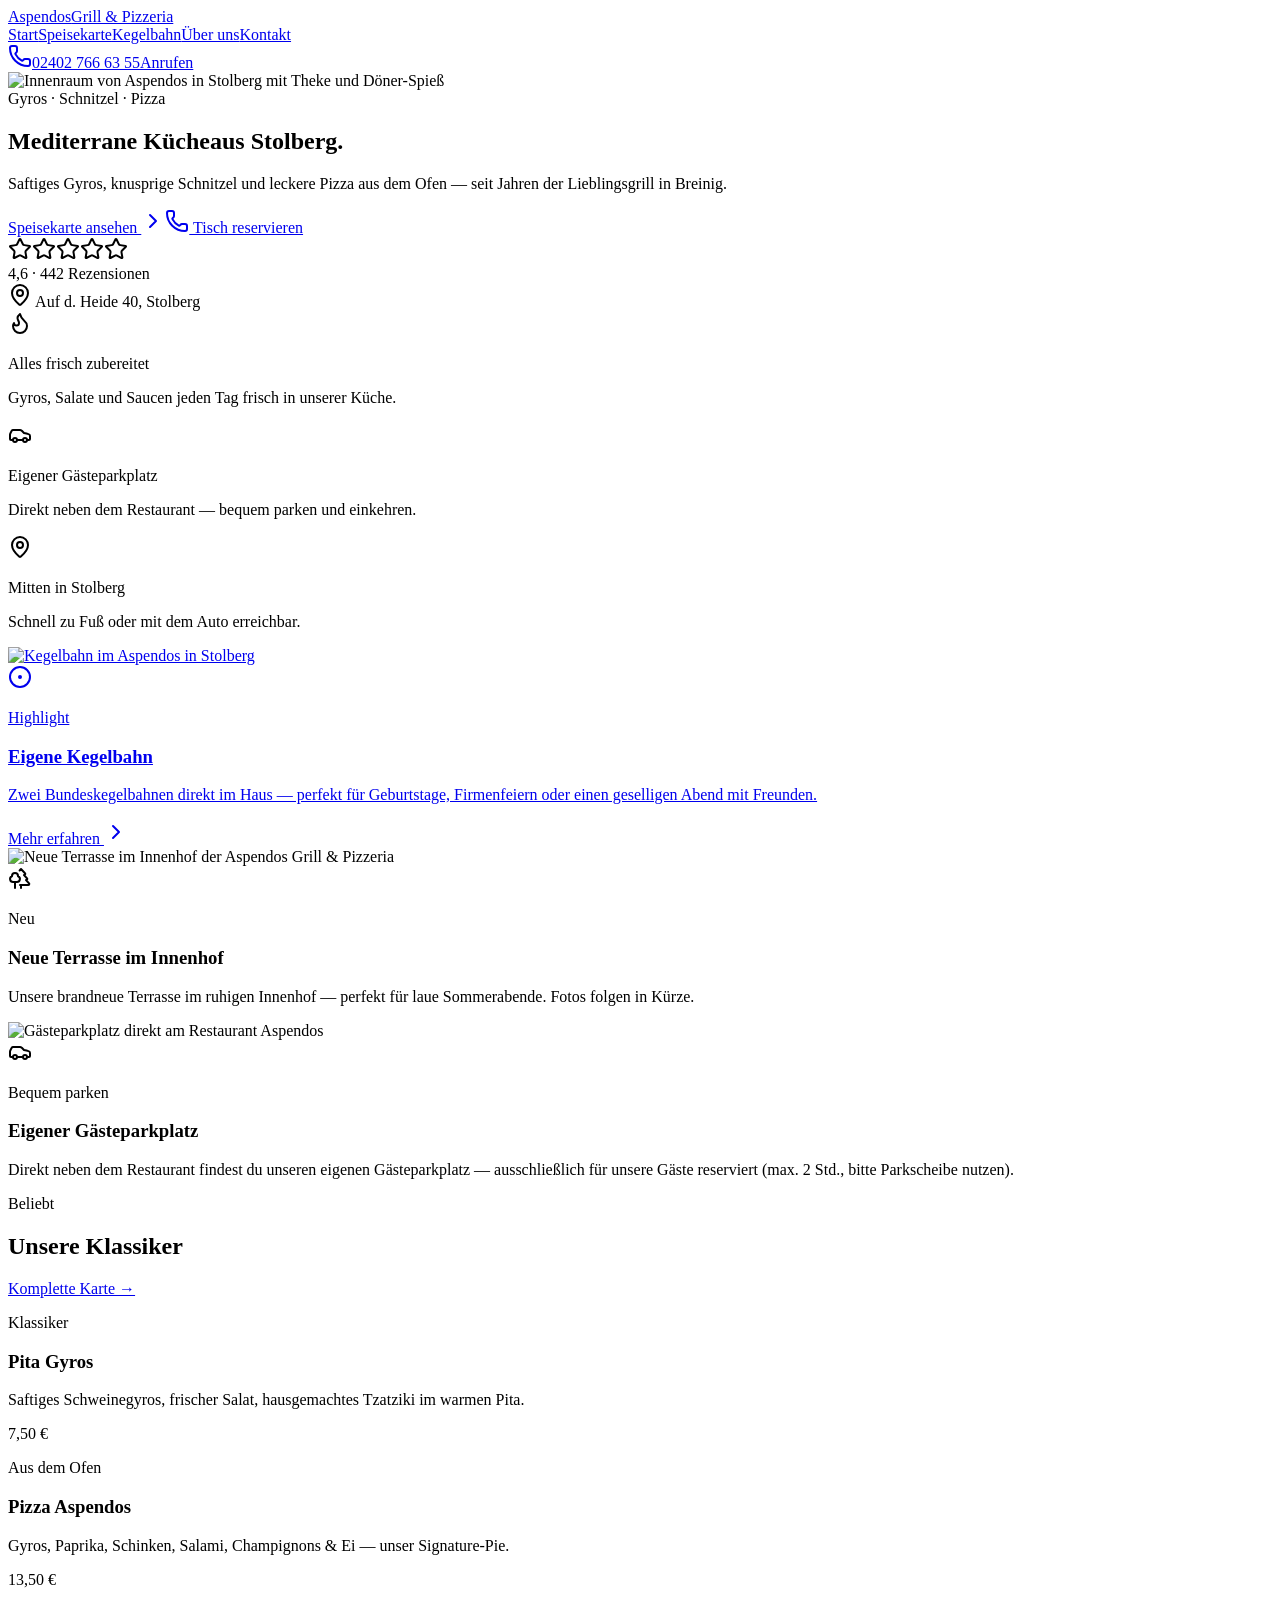
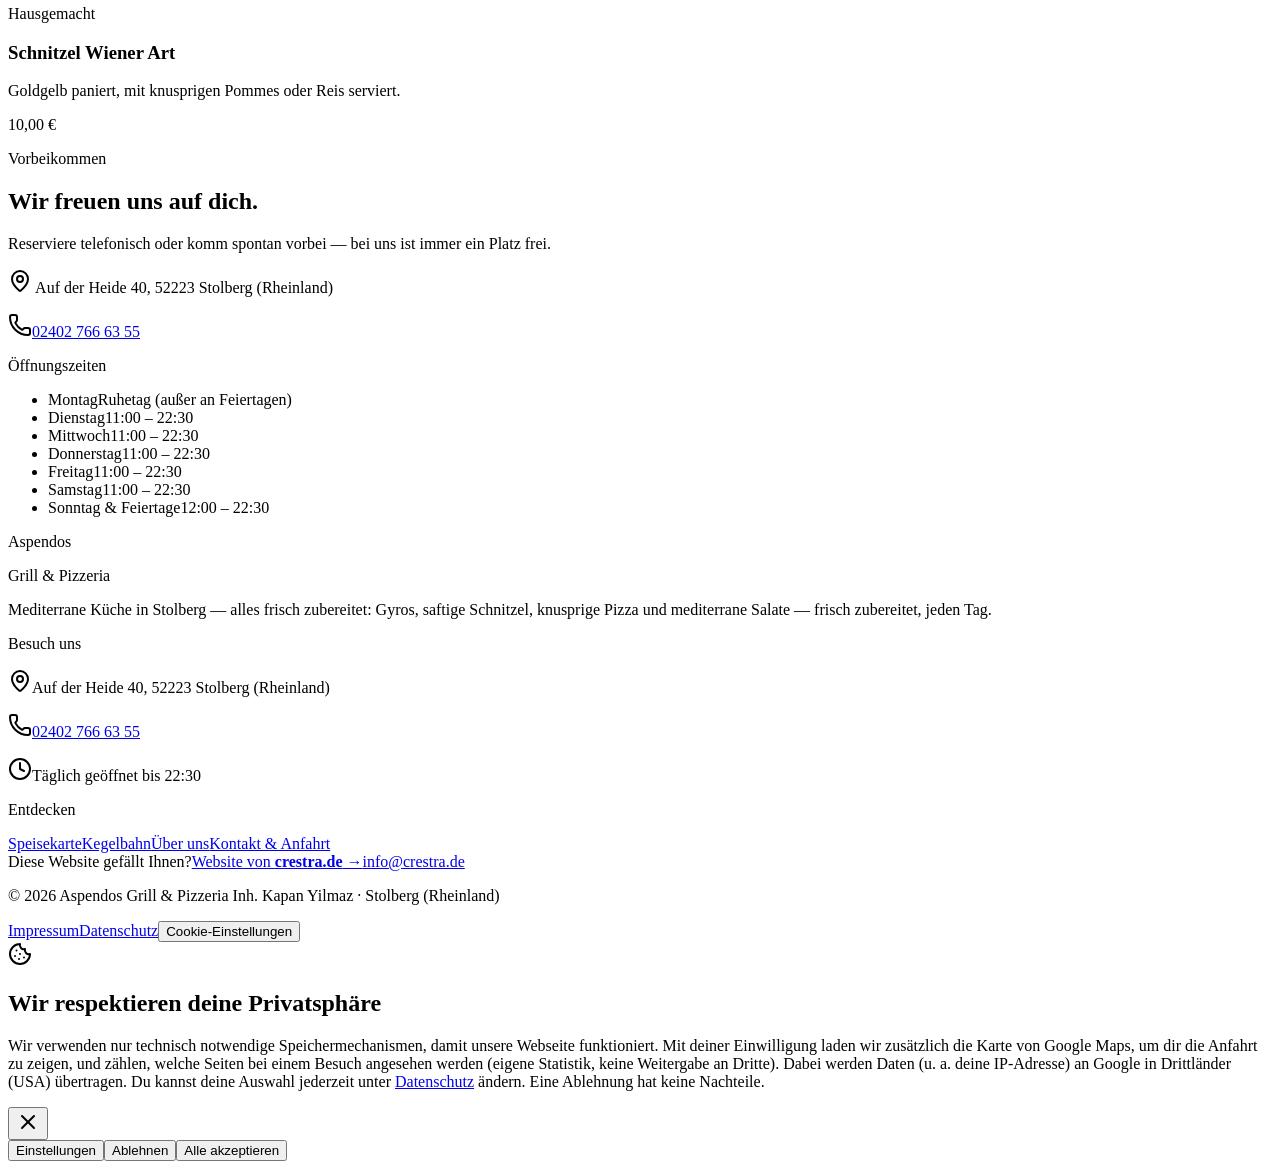
==== index.html @ 89a54ca0 "Besucherzählung (Crestra a.js) und Cookie-Einstellungen; Statistik-Kategorie Co-Authored-By: Claude " ====
<!DOCTYPE html><html lang="de"><head><meta charSet="utf-8"/><meta name="viewport" content="width=device-width, initial-scale=1"/><link rel="preload" as="image" href="img/interior.jpg"/><link rel="stylesheet" href="fonts/fonts.css"/><link rel="stylesheet" href="css/styles.css"/><title>Aspendos Grill &amp; Pizzeria — Gyros, Schnitzel &amp; Pizza in Stolberg</title><meta property="og:type" content="website"/><meta property="og:site_name" content="Aspendos Grill &amp; Pizzeria"/><meta name="twitter:card" content="summary_large_image"/><meta name="twitter:title" content="Aspendos Grill &amp; Pizzeria — Stolberg"/><meta name="twitter:description" content="Aspendos Grill &amp; Pizzeria in Stolberg: Gyros, Schnitzel, Pizza &amp; mehr — alles frisch zubereitet. Auf d. Heide 40 · ☎ 02402 7666355"/><meta property="og:image" content="https://aspendos.info/img/og.png"/><meta name="twitter:image" content="https://aspendos.info/img/og.png"/><meta name="description" content="Mediterrane Küche mitten in Stolberg: Gyros, knusprige Schnitzel und Pizza aus dem Steinofen — alles frisch zubereitet. Eigene Kegelbahn &amp; Gästeparkplatz. ☎ 02402 7666355"/><meta property="og:title" content="Aspendos Grill &amp; Pizzeria — Stolberg"/><meta property="og:description" content="Gyros, Schnitzel &amp; Pizza in Stolberg — alles frisch zubereitet."/><meta property="og:url" content="https://aspendos.info/"/><link rel="canonical" href="https://aspendos.info/"/><link rel="icon" href="favicon.ico" sizes="48x48"/><link rel="icon" href="favicon.svg" type="image/svg+xml"/><link rel="apple-touch-icon" href="apple-touch-icon.png"/><link rel="stylesheet" href="css/crestra.css"/></head><body><div class="min-h-screen bg-background"><header class="sticky top-0 z-40 border-b border-border/60 bg-background/85 backdrop-blur-md"><div class="mx-auto flex max-w-7xl items-center justify-between gap-6 px-4 py-4 md:px-8"><a class="group flex items-center gap-3 active" href="./" data-status="active" aria-current="page"><span class="flex flex-col leading-tight"><span class="font-display text-xl font-bold tracking-tight">Aspendos</span><span class="text-[0.65rem] uppercase tracking-[0.2em] text-muted-foreground">Grill &amp; Pizzeria</span></span></a><nav class="hidden items-center gap-8 md:flex"><a class="text-sm font-medium text-muted-foreground transition-colors hover:text-foreground text-foreground" href="./" data-status="active" aria-current="page">Start</a><a href="speisekarte/" class="text-sm font-medium text-muted-foreground transition-colors hover:text-foreground">Speisekarte</a><a href="kegelbahn/" class="text-sm font-medium text-muted-foreground transition-colors hover:text-foreground">Kegelbahn</a><a href="ueber-uns/" class="text-sm font-medium text-muted-foreground transition-colors hover:text-foreground">Über uns</a><a href="kontakt/" class="text-sm font-medium text-muted-foreground transition-colors hover:text-foreground">Kontakt</a></nav><a href="tel:+4924027666355" class="inline-flex items-center gap-2 rounded-full bg-foreground px-4 py-2 text-sm font-semibold text-background transition-transform hover:scale-[1.03]"><svg xmlns="http://www.w3.org/2000/svg" width="24" height="24" viewBox="0 0 24 24" fill="none" stroke="currentColor" stroke-width="2" stroke-linecap="round" stroke-linejoin="round" class="lucide lucide-phone h-4 w-4" aria-hidden="true"><path d="M13.832 16.568a1 1 0 0 0 1.213-.303l.355-.465A2 2 0 0 1 17 15h3a2 2 0 0 1 2 2v3a2 2 0 0 1-2 2A18 18 0 0 1 2 4a2 2 0 0 1 2-2h3a2 2 0 0 1 2 2v3a2 2 0 0 1-.8 1.6l-.468.351a1 1 0 0 0-.292 1.233 14 14 0 0 0 6.392 6.384"></path></svg><span class="hidden sm:inline">02402 766 63 55</span><span class="sm:hidden">Anrufen</span></a></div></header><section class="relative isolate overflow-hidden"><div class="absolute inset-0 -z-10"><img src="img/interior.jpg" alt="Innenraum von Aspendos in Stolberg mit Theke und Döner-Spieß" width="1920" height="1080" class="h-full w-full object-cover"/><div class="absolute inset-0 bg-[linear-gradient(115deg,oklch(0.12_0.01_40/0.92)_0%,oklch(0.12_0.01_40/0.55)_55%,oklch(0.12_0.01_40/0.2)_100%)]"></div></div><div class="mx-auto grid max-w-7xl gap-16 px-4 pb-24 pt-24 md:grid-cols-2 md:px-8 md:pb-32 md:pt-32"><div class="text-charcoal-foreground"><span class="inline-flex items-center gap-3 text-xs font-medium uppercase tracking-[0.3em] text-gold"><span class="h-px w-10" style="background:currentColor"></span>Gyros · Schnitzel · Pizza</span><h1 class="mt-6 font-display text-5xl font-bold leading-[1.05] md:text-7xl">Mediterrane Küche<span class="block text-ember">aus Stolberg.</span></h1><p class="mt-6 max-w-lg text-lg leading-relaxed text-charcoal-foreground/80">Saftiges Gyros, knusprige Schnitzel und leckere Pizza aus dem Ofen — seit Jahren der Lieblingsgrill in Breinig.</p><div class="mt-10 flex flex-wrap gap-3"><a href="speisekarte/" class="inline-flex items-center gap-2 rounded-full bg-[image:var(--gradient-ember)] px-6 py-3 text-sm font-semibold text-primary-foreground shadow-[var(--shadow-warm)] transition-transform hover:scale-[1.03]">Speisekarte ansehen <svg xmlns="http://www.w3.org/2000/svg" width="24" height="24" viewBox="0 0 24 24" fill="none" stroke="currentColor" stroke-width="2" stroke-linecap="round" stroke-linejoin="round" class="lucide lucide-chevron-right h-4 w-4" aria-hidden="true"><path d="m9 18 6-6-6-6"></path></svg></a><a href="tel:+4924027666355" class="inline-flex items-center gap-2 rounded-full border border-white/25 bg-white/5 px-6 py-3 text-sm font-semibold text-charcoal-foreground backdrop-blur transition-colors hover:bg-white/10"><svg xmlns="http://www.w3.org/2000/svg" width="24" height="24" viewBox="0 0 24 24" fill="none" stroke="currentColor" stroke-width="2" stroke-linecap="round" stroke-linejoin="round" class="lucide lucide-phone h-4 w-4" aria-hidden="true"><path d="M13.832 16.568a1 1 0 0 0 1.213-.303l.355-.465A2 2 0 0 1 17 15h3a2 2 0 0 1 2 2v3a2 2 0 0 1-2 2A18 18 0 0 1 2 4a2 2 0 0 1 2-2h3a2 2 0 0 1 2 2v3a2 2 0 0 1-.8 1.6l-.468.351a1 1 0 0 0-.292 1.233 14 14 0 0 0 6.392 6.384"></path></svg> Tisch reservieren</a></div><div class="mt-12 flex flex-wrap items-center gap-8 text-sm text-charcoal-foreground/80"><div class="flex items-center gap-2"><div class="flex"><svg xmlns="http://www.w3.org/2000/svg" width="24" height="24" viewBox="0 0 24 24" fill="none" stroke="currentColor" stroke-width="2" stroke-linecap="round" stroke-linejoin="round" class="lucide lucide-star h-4 w-4 fill-gold text-gold" aria-hidden="true"><path d="M11.525 2.295a.53.53 0 0 1 .95 0l2.31 4.679a2.123 2.123 0 0 0 1.595 1.16l5.166.756a.53.53 0 0 1 .294.904l-3.736 3.638a2.123 2.123 0 0 0-.611 1.878l.882 5.14a.53.53 0 0 1-.771.56l-4.618-2.428a2.122 2.122 0 0 0-1.973 0L6.396 21.01a.53.53 0 0 1-.77-.56l.881-5.139a2.122 2.122 0 0 0-.611-1.879L2.16 9.795a.53.53 0 0 1 .294-.906l5.165-.755a2.122 2.122 0 0 0 1.597-1.16z"></path></svg><svg xmlns="http://www.w3.org/2000/svg" width="24" height="24" viewBox="0 0 24 24" fill="none" stroke="currentColor" stroke-width="2" stroke-linecap="round" stroke-linejoin="round" class="lucide lucide-star h-4 w-4 fill-gold text-gold" aria-hidden="true"><path d="M11.525 2.295a.53.53 0 0 1 .95 0l2.31 4.679a2.123 2.123 0 0 0 1.595 1.16l5.166.756a.53.53 0 0 1 .294.904l-3.736 3.638a2.123 2.123 0 0 0-.611 1.878l.882 5.14a.53.53 0 0 1-.771.56l-4.618-2.428a2.122 2.122 0 0 0-1.973 0L6.396 21.01a.53.53 0 0 1-.77-.56l.881-5.139a2.122 2.122 0 0 0-.611-1.879L2.16 9.795a.53.53 0 0 1 .294-.906l5.165-.755a2.122 2.122 0 0 0 1.597-1.16z"></path></svg><svg xmlns="http://www.w3.org/2000/svg" width="24" height="24" viewBox="0 0 24 24" fill="none" stroke="currentColor" stroke-width="2" stroke-linecap="round" stroke-linejoin="round" class="lucide lucide-star h-4 w-4 fill-gold text-gold" aria-hidden="true"><path d="M11.525 2.295a.53.53 0 0 1 .95 0l2.31 4.679a2.123 2.123 0 0 0 1.595 1.16l5.166.756a.53.53 0 0 1 .294.904l-3.736 3.638a2.123 2.123 0 0 0-.611 1.878l.882 5.14a.53.53 0 0 1-.771.56l-4.618-2.428a2.122 2.122 0 0 0-1.973 0L6.396 21.01a.53.53 0 0 1-.77-.56l.881-5.139a2.122 2.122 0 0 0-.611-1.879L2.16 9.795a.53.53 0 0 1 .294-.906l5.165-.755a2.122 2.122 0 0 0 1.597-1.16z"></path></svg><svg xmlns="http://www.w3.org/2000/svg" width="24" height="24" viewBox="0 0 24 24" fill="none" stroke="currentColor" stroke-width="2" stroke-linecap="round" stroke-linejoin="round" class="lucide lucide-star h-4 w-4 fill-gold text-gold" aria-hidden="true"><path d="M11.525 2.295a.53.53 0 0 1 .95 0l2.31 4.679a2.123 2.123 0 0 0 1.595 1.16l5.166.756a.53.53 0 0 1 .294.904l-3.736 3.638a2.123 2.123 0 0 0-.611 1.878l.882 5.14a.53.53 0 0 1-.771.56l-4.618-2.428a2.122 2.122 0 0 0-1.973 0L6.396 21.01a.53.53 0 0 1-.77-.56l.881-5.139a2.122 2.122 0 0 0-.611-1.879L2.16 9.795a.53.53 0 0 1 .294-.906l5.165-.755a2.122 2.122 0 0 0 1.597-1.16z"></path></svg><svg xmlns="http://www.w3.org/2000/svg" width="24" height="24" viewBox="0 0 24 24" fill="none" stroke="currentColor" stroke-width="2" stroke-linecap="round" stroke-linejoin="round" class="lucide lucide-star h-4 w-4 fill-gold text-gold" aria-hidden="true"><path d="M11.525 2.295a.53.53 0 0 1 .95 0l2.31 4.679a2.123 2.123 0 0 0 1.595 1.16l5.166.756a.53.53 0 0 1 .294.904l-3.736 3.638a2.123 2.123 0 0 0-.611 1.878l.882 5.14a.53.53 0 0 1-.771.56l-4.618-2.428a2.122 2.122 0 0 0-1.973 0L6.396 21.01a.53.53 0 0 1-.77-.56l.881-5.139a2.122 2.122 0 0 0-.611-1.879L2.16 9.795a.53.53 0 0 1 .294-.906l5.165-.755a2.122 2.122 0 0 0 1.597-1.16z"></path></svg></div><span><span class="font-semibold text-charcoal-foreground">4,6</span> · 442 Rezensionen</span></div><div class="flex items-center gap-2"><svg xmlns="http://www.w3.org/2000/svg" width="24" height="24" viewBox="0 0 24 24" fill="none" stroke="currentColor" stroke-width="2" stroke-linecap="round" stroke-linejoin="round" class="lucide lucide-map-pin h-4 w-4 text-ember" aria-hidden="true"><path d="M20 10c0 4.993-5.539 10.193-7.399 11.799a1 1 0 0 1-1.202 0C9.539 20.193 4 14.993 4 10a8 8 0 0 1 16 0"></path><circle cx="12" cy="10" r="3"></circle></svg> Auf d. Heide 40, Stolberg</div></div></div></div></section><section class="border-y border-border/60 bg-secondary/40"><div class="mx-auto grid max-w-7xl gap-6 px-4 py-14 md:grid-cols-3 md:px-8"><div class="flex items-start gap-4"><span class="flex h-11 w-11 shrink-0 items-center justify-center rounded-full bg-primary/10 text-primary"><svg xmlns="http://www.w3.org/2000/svg" width="24" height="24" viewBox="0 0 24 24" fill="none" stroke="currentColor" stroke-width="2" stroke-linecap="round" stroke-linejoin="round" class="lucide lucide-flame h-5 w-5" aria-hidden="true"><path d="M12 3q1 4 4 6.5t3 5.5a1 1 0 0 1-14 0 5 5 0 0 1 1-3 1 1 0 0 0 5 0c0-2-1.5-3-1.5-5q0-2 2.5-4"></path></svg></span><div><p class="font-display text-xl font-semibold">Alles frisch zubereitet</p><p class="mt-1 text-sm text-muted-foreground">Gyros, Salate und Saucen jeden Tag frisch in unserer Küche.</p></div></div><div class="flex items-start gap-4"><span class="flex h-11 w-11 shrink-0 items-center justify-center rounded-full bg-primary/10 text-primary"><svg xmlns="http://www.w3.org/2000/svg" width="24" height="24" viewBox="0 0 24 24" fill="none" stroke="currentColor" stroke-width="2" stroke-linecap="round" stroke-linejoin="round" class="lucide lucide-car h-5 w-5" aria-hidden="true"><path d="M19 17h2c.6 0 1-.4 1-1v-3c0-.9-.7-1.7-1.5-1.9C18.7 10.6 16 10 16 10s-1.3-1.4-2.2-2.3c-.5-.4-1.1-.7-1.8-.7H5c-.6 0-1.1.4-1.4.9l-1.4 2.9A3.7 3.7 0 0 0 2 12v4c0 .6.4 1 1 1h2"></path><circle cx="7" cy="17" r="2"></circle><path d="M9 17h6"></path><circle cx="17" cy="17" r="2"></circle></svg></span><div><p class="font-display text-xl font-semibold">Eigener Gästeparkplatz</p><p class="mt-1 text-sm text-muted-foreground">Direkt neben dem Restaurant — bequem parken und einkehren.</p></div></div><div class="flex items-start gap-4"><span class="flex h-11 w-11 shrink-0 items-center justify-center rounded-full bg-primary/10 text-primary"><svg xmlns="http://www.w3.org/2000/svg" width="24" height="24" viewBox="0 0 24 24" fill="none" stroke="currentColor" stroke-width="2" stroke-linecap="round" stroke-linejoin="round" class="lucide lucide-map-pin h-5 w-5" aria-hidden="true"><path d="M20 10c0 4.993-5.539 10.193-7.399 11.799a1 1 0 0 1-1.202 0C9.539 20.193 4 14.993 4 10a8 8 0 0 1 16 0"></path><circle cx="12" cy="10" r="3"></circle></svg></span><div><p class="font-display text-xl font-semibold">Mitten in Stolberg</p><p class="mt-1 text-sm text-muted-foreground">Schnell zu Fuß oder mit dem Auto erreichbar.</p></div></div></div></section><section class="mx-auto max-w-7xl px-4 py-20 md:px-8"><div class="grid gap-6 md:grid-cols-2"><a href="kegelbahn/" class="group relative overflow-hidden rounded-2xl border border-border/60 bg-card shadow-sm transition-all hover:-translate-y-1 hover:shadow-[var(--shadow-card)]"><div class="aspect-video overflow-hidden"><img src="img/kegelbahn.jpg" alt="Kegelbahn im Aspendos in Stolberg" loading="lazy" class="h-full w-full object-cover transition-transform duration-700 group-hover:scale-105"/></div><div class="p-8"><span class="inline-flex h-11 w-11 items-center justify-center rounded-full bg-primary/10 text-primary"><svg xmlns="http://www.w3.org/2000/svg" width="24" height="24" viewBox="0 0 24 24" fill="none" stroke="currentColor" stroke-width="2" stroke-linecap="round" stroke-linejoin="round" class="lucide lucide-circle-dot h-5 w-5" aria-hidden="true"><circle cx="12" cy="12" r="10"></circle><circle cx="12" cy="12" r="1"></circle></svg></span><p class="mt-4 text-xs uppercase tracking-[0.3em] text-primary">Highlight</p><h3 class="mt-2 font-display text-2xl font-bold">Eigene Kegelbahn</h3><p class="mt-3 max-w-md text-sm leading-relaxed text-muted-foreground">Zwei Bundeskegelbahnen direkt im Haus — perfekt für Geburtstage, Firmenfeiern oder einen geselligen Abend mit Freunden.</p><span class="mt-6 inline-flex items-center gap-1 text-sm font-semibold text-primary">Mehr erfahren <svg xmlns="http://www.w3.org/2000/svg" width="24" height="24" viewBox="0 0 24 24" fill="none" stroke="currentColor" stroke-width="2" stroke-linecap="round" stroke-linejoin="round" class="lucide lucide-chevron-right h-4 w-4" aria-hidden="true"><path d="m9 18 6-6-6-6"></path></svg></span></div></a><div class="overflow-hidden rounded-2xl border border-border/60 bg-card shadow-sm"><div class="aspect-video overflow-hidden bg-secondary"><img src="img/terrasse.jpg" alt="Neue Terrasse im Innenhof der Aspendos Grill &amp; Pizzeria" loading="lazy" class="h-full w-full object-cover"/></div><div class="p-8"><span class="inline-flex h-11 w-11 items-center justify-center rounded-full bg-accent/15 text-accent"><svg xmlns="http://www.w3.org/2000/svg" width="24" height="24" viewBox="0 0 24 24" fill="none" stroke="currentColor" stroke-width="2" stroke-linecap="round" stroke-linejoin="round" class="lucide lucide-trees h-5 w-5" aria-hidden="true"><path d="M10 10v.2A3 3 0 0 1 8.9 16H5a3 3 0 0 1-1-5.8V10a3 3 0 0 1 6 0Z"></path><path d="M7 16v6"></path><path d="M13 19v3"></path><path d="M12 19h8.3a1 1 0 0 0 .7-1.7L18 14h.3a1 1 0 0 0 .7-1.7L16 9h.2a1 1 0 0 0 .8-1.7L13 3l-1.4 1.5"></path></svg></span><p class="mt-4 text-xs uppercase tracking-[0.3em] text-accent">Neu</p><h3 class="mt-2 font-display text-2xl font-bold">Neue Terrasse im Innenhof</h3><p class="mt-3 max-w-md text-sm leading-relaxed text-muted-foreground">Unsere brandneue Terrasse im ruhigen Innenhof — perfekt für laue Sommerabende. Fotos folgen in Kürze.</p></div></div></div><div class="mt-6 overflow-hidden rounded-2xl border border-border/60 bg-card shadow-sm"><div class="grid md:grid-cols-2"><div class="aspect-video overflow-hidden md:aspect-auto"><img src="img/parkplatz.jpg" alt="Gästeparkplatz direkt am Restaurant Aspendos" loading="lazy" class="h-full w-full object-cover"/></div><div class="p-8 md:p-10"><span class="inline-flex h-11 w-11 items-center justify-center rounded-full bg-primary/10 text-primary"><svg xmlns="http://www.w3.org/2000/svg" width="24" height="24" viewBox="0 0 24 24" fill="none" stroke="currentColor" stroke-width="2" stroke-linecap="round" stroke-linejoin="round" class="lucide lucide-car h-5 w-5" aria-hidden="true"><path d="M19 17h2c.6 0 1-.4 1-1v-3c0-.9-.7-1.7-1.5-1.9C18.7 10.6 16 10 16 10s-1.3-1.4-2.2-2.3c-.5-.4-1.1-.7-1.8-.7H5c-.6 0-1.1.4-1.4.9l-1.4 2.9A3.7 3.7 0 0 0 2 12v4c0 .6.4 1 1 1h2"></path><circle cx="7" cy="17" r="2"></circle><path d="M9 17h6"></path><circle cx="17" cy="17" r="2"></circle></svg></span><p class="mt-4 text-xs uppercase tracking-[0.3em] text-primary">Bequem parken</p><h3 class="mt-2 font-display text-2xl font-bold">Eigener Gästeparkplatz</h3><p class="mt-3 max-w-md text-sm leading-relaxed text-muted-foreground">Direkt neben dem Restaurant findest du unseren eigenen Gästeparkplatz — ausschließlich für unsere Gäste reserviert (max. 2 Std., bitte Parkscheibe nutzen).</p></div></div></div></section><section class="mx-auto max-w-7xl px-4 py-24 md:px-8"><div class="flex items-end justify-between gap-6"><div><p class="text-xs uppercase tracking-[0.3em] text-primary">Beliebt</p><h2 class="mt-3 font-display text-4xl font-bold md:text-5xl">Unsere Klassiker</h2></div><a href="speisekarte/" class="hidden text-sm font-semibold text-foreground underline-offset-4 hover:underline md:inline-flex">Komplette Karte →</a></div><div class="mt-12 grid gap-8 md:grid-cols-3"><article class="group rounded-2xl border border-border/60 bg-card p-8 shadow-[var(--shadow-card)] transition-transform hover:-translate-y-1"><p class="text-[0.65rem] uppercase tracking-[0.25em] text-primary">Klassiker</p><h3 class="mt-2 font-display text-2xl font-semibold">Pita Gyros</h3><p class="mt-2 text-sm leading-relaxed text-muted-foreground">Saftiges Schweinegyros, frischer Salat, hausgemachtes Tzatziki im warmen Pita.</p><p class="mt-4 font-display text-lg font-bold text-primary">7,50 €</p></article><article class="group rounded-2xl border border-border/60 bg-card p-8 shadow-[var(--shadow-card)] transition-transform hover:-translate-y-1"><p class="text-[0.65rem] uppercase tracking-[0.25em] text-primary">Aus dem Ofen</p><h3 class="mt-2 font-display text-2xl font-semibold">Pizza Aspendos</h3><p class="mt-2 text-sm leading-relaxed text-muted-foreground">Gyros, Paprika, Schinken, Salami, Champignons &amp; Ei — unser Signature-Pie.</p><p class="mt-4 font-display text-lg font-bold text-primary">13,50 €</p></article><article class="group rounded-2xl border border-border/60 bg-card p-8 shadow-[var(--shadow-card)] transition-transform hover:-translate-y-1"><p class="text-[0.65rem] uppercase tracking-[0.25em] text-primary">Hausgemacht</p><h3 class="mt-2 font-display text-2xl font-semibold">Schnitzel Wiener Art</h3><p class="mt-2 text-sm leading-relaxed text-muted-foreground">Goldgelb paniert, mit knusprigen Pommes oder Reis serviert.</p><p class="mt-4 font-display text-lg font-bold text-primary">10,00 €</p></article></div></section><section class="bg-[image:var(--gradient-charcoal)] text-charcoal-foreground"><div class="mx-auto grid max-w-7xl gap-12 px-4 py-20 md:grid-cols-2 md:px-8"><div><p class="text-xs uppercase tracking-[0.3em] text-gold">Vorbeikommen</p><h2 class="mt-3 font-display text-4xl font-bold md:text-5xl">Wir freuen uns auf dich.</h2><p class="mt-4 max-w-md text-charcoal-foreground/75">Reserviere telefonisch oder komm spontan vorbei — bei uns ist immer ein Platz frei.</p><div class="mt-8 space-y-3 text-sm"><p class="flex items-center gap-3"><svg xmlns="http://www.w3.org/2000/svg" width="24" height="24" viewBox="0 0 24 24" fill="none" stroke="currentColor" stroke-width="2" stroke-linecap="round" stroke-linejoin="round" class="lucide lucide-map-pin h-4 w-4 text-ember" aria-hidden="true"><path d="M20 10c0 4.993-5.539 10.193-7.399 11.799a1 1 0 0 1-1.202 0C9.539 20.193 4 14.993 4 10a8 8 0 0 1 16 0"></path><circle cx="12" cy="10" r="3"></circle></svg> Auf der Heide 40, 52223 Stolberg (Rheinland)</p><p class="flex items-center gap-3"><svg xmlns="http://www.w3.org/2000/svg" width="24" height="24" viewBox="0 0 24 24" fill="none" stroke="currentColor" stroke-width="2" stroke-linecap="round" stroke-linejoin="round" class="lucide lucide-phone h-4 w-4 text-ember" aria-hidden="true"><path d="M13.832 16.568a1 1 0 0 0 1.213-.303l.355-.465A2 2 0 0 1 17 15h3a2 2 0 0 1 2 2v3a2 2 0 0 1-2 2A18 18 0 0 1 2 4a2 2 0 0 1 2-2h3a2 2 0 0 1 2 2v3a2 2 0 0 1-.8 1.6l-.468.351a1 1 0 0 0-.292 1.233 14 14 0 0 0 6.392 6.384"></path></svg><a href="tel:+4924027666355" class="hover:text-gold">02402 766 63 55</a></p></div></div><div class="rounded-2xl border border-white/10 bg-white/[0.03] p-8 backdrop-blur"><p class="font-display text-2xl text-gold">Öffnungszeiten</p><ul class="mt-5 divide-y divide-white/10"><li class="flex justify-between py-3 text-sm"><span class="text-charcoal-foreground/85">Montag</span><span class="font-medium">Ruhetag (außer an Feiertagen)</span></li><li class="flex justify-between py-3 text-sm"><span class="text-charcoal-foreground/85">Dienstag</span><span class="font-medium">11:00 – 22:30</span></li><li class="flex justify-between py-3 text-sm"><span class="text-charcoal-foreground/85">Mittwoch</span><span class="font-medium">11:00 – 22:30</span></li><li class="flex justify-between py-3 text-sm"><span class="text-charcoal-foreground/85">Donnerstag</span><span class="font-medium">11:00 – 22:30</span></li><li class="flex justify-between py-3 text-sm"><span class="text-charcoal-foreground/85">Freitag</span><span class="font-medium">11:00 – 22:30</span></li><li class="flex justify-between py-3 text-sm"><span class="text-charcoal-foreground/85">Samstag</span><span class="font-medium">11:00 – 22:30</span></li><li class="flex justify-between py-3 text-sm"><span class="text-charcoal-foreground/85">Sonntag &amp; Feiertage</span><span class="font-medium">12:00 – 22:30</span></li></ul></div></div></section><footer class="mt-24 bg-[image:var(--gradient-charcoal)] text-charcoal-foreground"><div class="mx-auto grid max-w-7xl gap-12 px-4 py-16 md:grid-cols-4 md:px-8"><div class="md:col-span-2"><p class="font-display text-3xl font-bold">Aspendos</p><p class="mt-1 text-sm uppercase tracking-[0.3em] text-gold">Grill &amp; Pizzeria</p><p class="mt-6 max-w-md text-sm leading-relaxed text-charcoal-foreground/70">Mediterrane Küche in Stolberg — alles frisch zubereitet: Gyros, saftige Schnitzel, knusprige Pizza und mediterrane Salate — frisch zubereitet, jeden Tag.</p></div><div class="space-y-3 text-sm"><p class="mb-3 font-display text-lg text-gold">Besuch uns</p><p class="flex items-start gap-2"><svg xmlns="http://www.w3.org/2000/svg" width="24" height="24" viewBox="0 0 24 24" fill="none" stroke="currentColor" stroke-width="2" stroke-linecap="round" stroke-linejoin="round" class="lucide lucide-map-pin mt-0.5 h-4 w-4 shrink-0 text-ember" aria-hidden="true"><path d="M20 10c0 4.993-5.539 10.193-7.399 11.799a1 1 0 0 1-1.202 0C9.539 20.193 4 14.993 4 10a8 8 0 0 1 16 0"></path><circle cx="12" cy="10" r="3"></circle></svg><span class="text-charcoal-foreground/80">Auf der Heide 40, 52223 Stolberg (Rheinland)</span></p><p class="flex items-center gap-2"><svg xmlns="http://www.w3.org/2000/svg" width="24" height="24" viewBox="0 0 24 24" fill="none" stroke="currentColor" stroke-width="2" stroke-linecap="round" stroke-linejoin="round" class="lucide lucide-phone h-4 w-4 shrink-0 text-ember" aria-hidden="true"><path d="M13.832 16.568a1 1 0 0 0 1.213-.303l.355-.465A2 2 0 0 1 17 15h3a2 2 0 0 1 2 2v3a2 2 0 0 1-2 2A18 18 0 0 1 2 4a2 2 0 0 1 2-2h3a2 2 0 0 1 2 2v3a2 2 0 0 1-.8 1.6l-.468.351a1 1 0 0 0-.292 1.233 14 14 0 0 0 6.392 6.384"></path></svg><a href="tel:+4924027666355" class="hover:text-gold">02402 766 63 55</a></p><p class="flex items-start gap-2"><svg xmlns="http://www.w3.org/2000/svg" width="24" height="24" viewBox="0 0 24 24" fill="none" stroke="currentColor" stroke-width="2" stroke-linecap="round" stroke-linejoin="round" class="lucide lucide-clock mt-0.5 h-4 w-4 shrink-0 text-ember" aria-hidden="true"><circle cx="12" cy="12" r="10"></circle><path d="M12 6v6l4 2"></path></svg><span class="text-charcoal-foreground/80">Täglich geöffnet bis 22:30</span></p></div><div class="space-y-2 text-sm"><p class="mb-3 font-display text-lg text-gold">Entdecken</p><a href="speisekarte/" class="block text-charcoal-foreground/80 hover:text-gold">Speisekarte</a><a href="kegelbahn/" class="block text-charcoal-foreground/80 hover:text-gold">Kegelbahn</a><a href="ueber-uns/" class="block text-charcoal-foreground/80 hover:text-gold">Über uns</a><a href="kontakt/" class="block text-charcoal-foreground/80 hover:text-gold">Kontakt &amp; Anfahrt</a></div></div><div class="madeby-rahmen"><div class="madeby"><span>Diese Website gefällt Ihnen?</span><a href="https://crestra.de" target="_blank" rel="noopener">Website von <b>crestra.de</b> →</a><a href="mailto:info@crestra.de">info@crestra.de</a></div></div><div class="border-t border-white/10"><div class="mx-auto flex max-w-7xl flex-col gap-3 px-4 py-6 text-xs text-charcoal-foreground/60 md:flex-row md:items-center md:justify-between md:px-8"><p>© 2026 Aspendos Grill &amp; Pizzeria Inh. Kapan Yilmaz · Stolberg (Rheinland)</p><div class="flex gap-5"><a href="impressum/" class="hover:text-gold">Impressum</a><a href="datenschutz/" class="hover:text-gold">Datenschutz</a><button type="button" class="text-left hover:text-gold">Cookie-Einstellungen</button></div></div></div></footer></div><script src="https://sales.crestra.de/a.js" defer data-banner="off" data-privacy="datenschutz/"></script><script src="main.js" data-root="" defer></script></body></html>
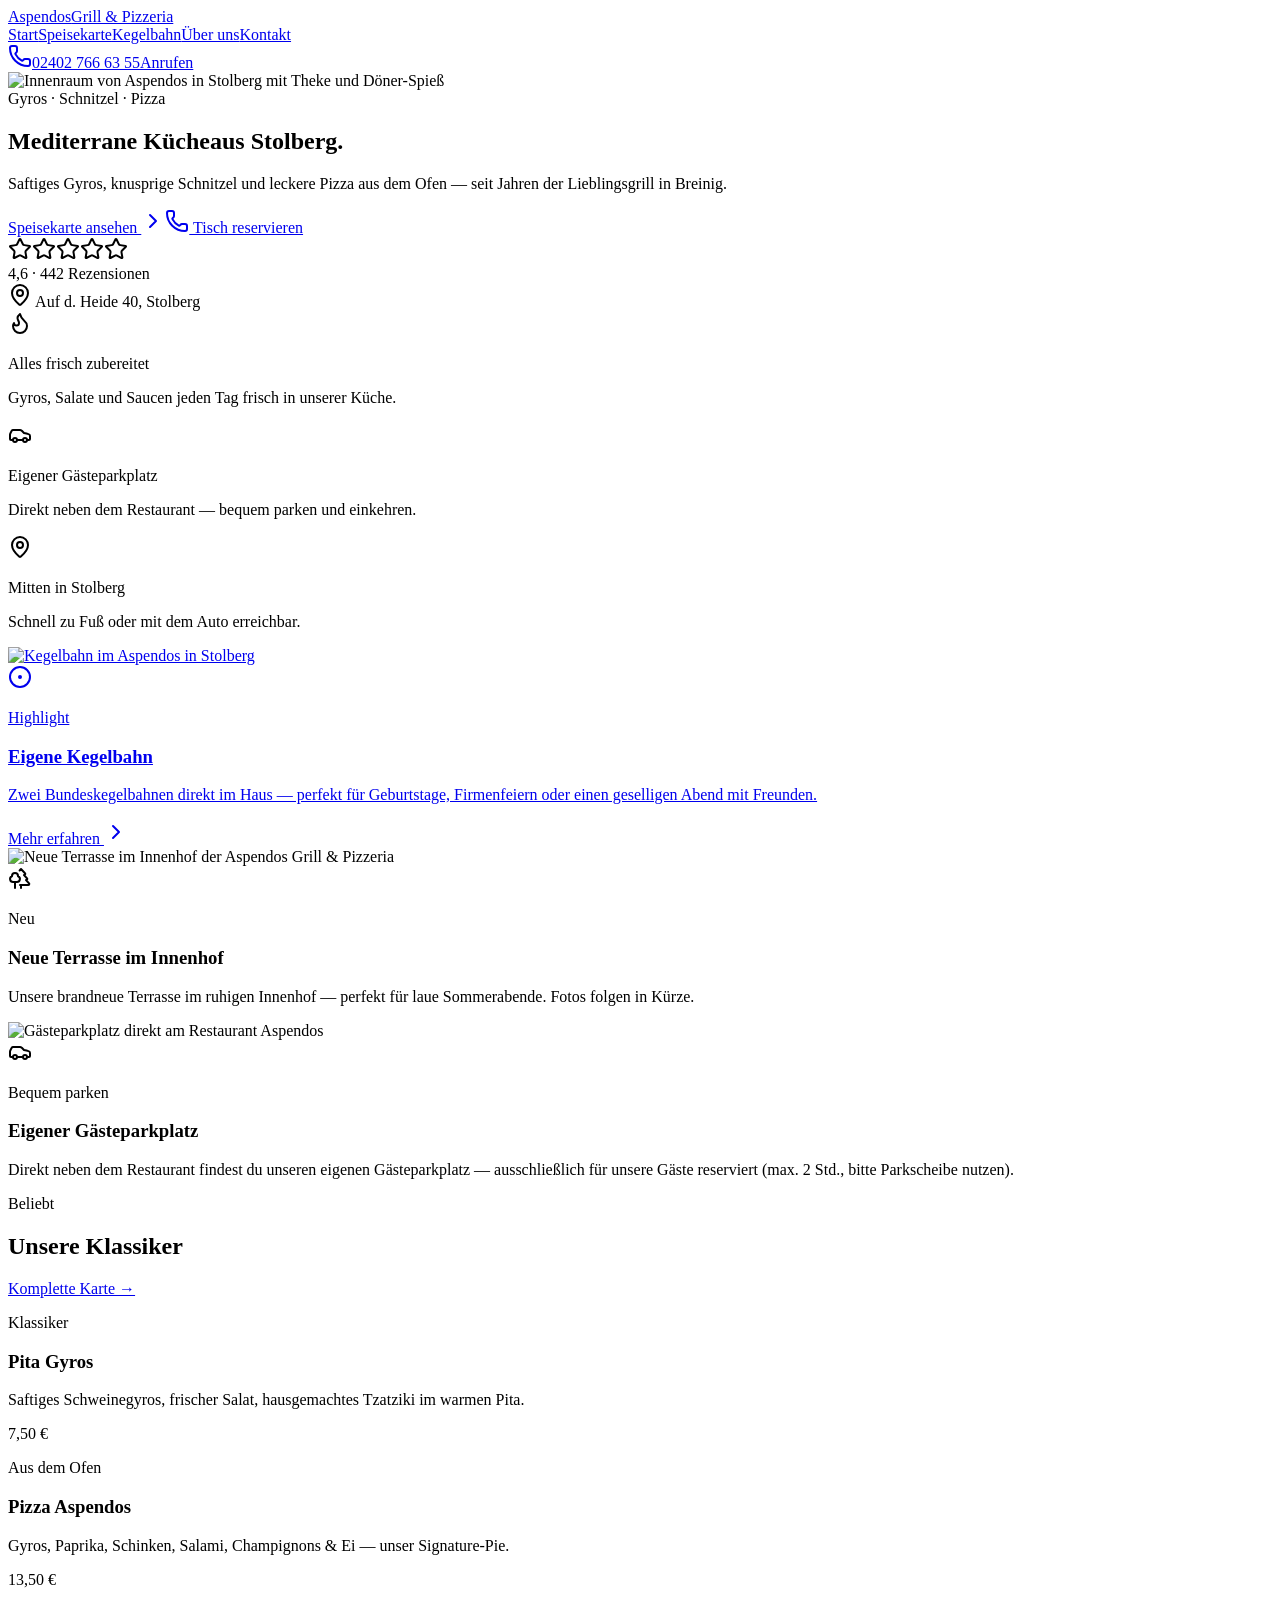
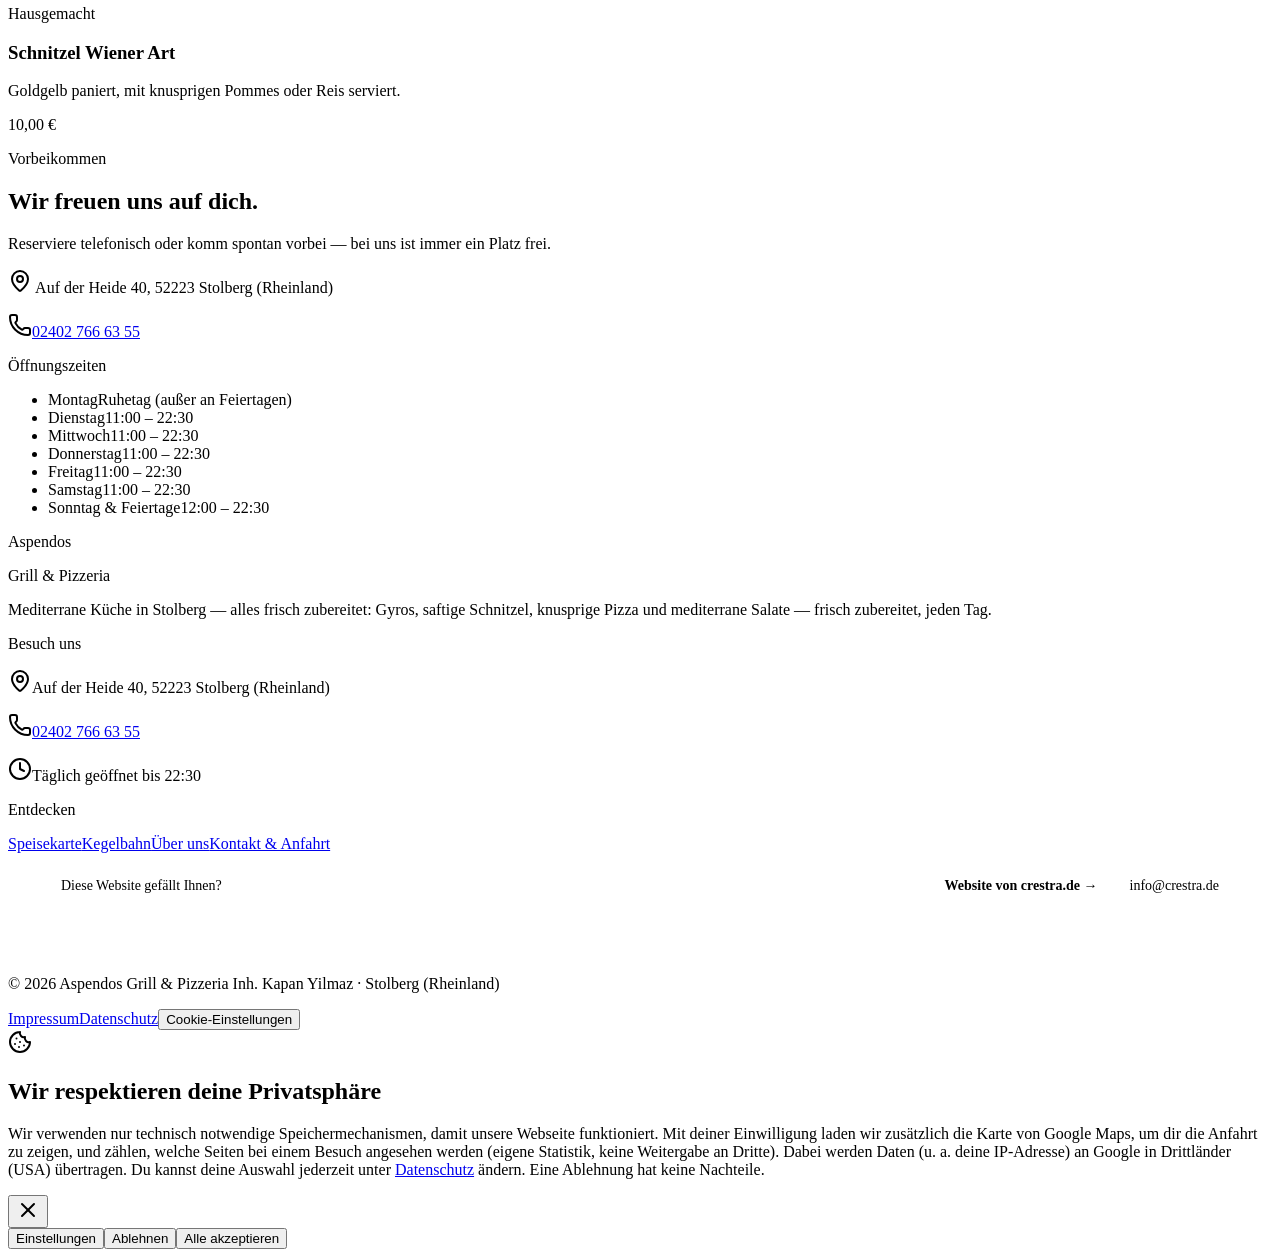
==== commit 149da92d: "Startseite: strukturierte Daten (Restaurant, Adresse, Öffnungszeiten) für Google Co-Authored-By: Cla" ====
--- a/index.html
+++ b/index.html
@@ -1 +1 @@
-<!DOCTYPE html><html lang="de"><head><meta charSet="utf-8"/><meta name="viewport" content="width=device-width, initial-scale=1"/><link rel="preload" as="image" href="img/interior.jpg"/><link rel="stylesheet" href="fonts/fonts.css"/><link rel="stylesheet" href="css/styles.css"/><title>Aspendos Grill &amp; Pizzeria — Gyros, Schnitzel &amp; Pizza in Stolberg</title><meta property="og:type" content="website"/><meta property="og:site_name" content="Aspendos Grill &amp; Pizzeria"/><meta name="twitter:card" content="summary_large_image"/><meta name="twitter:title" content="Aspendos Grill &amp; Pizzeria — Stolberg"/><meta name="twitter:description" content="Aspendos Grill &amp; Pizzeria in Stolberg: Gyros, Schnitzel, Pizza &amp; mehr — alles frisch zubereitet. Auf d. Heide 40 · ☎ 02402 7666355"/><meta property="og:image" content="https://aspendos.info/img/og.png"/><meta name="twitter:image" content="https://aspendos.info/img/og.png"/><meta name="description" content="Mediterrane Küche mitten in Stolberg: Gyros, knusprige Schnitzel und Pizza aus dem Steinofen — alles frisch zubereitet. Eigene Kegelbahn &amp; Gästeparkplatz. ☎ 02402 7666355"/><meta property="og:title" content="Aspendos Grill &amp; Pizzeria — Stolberg"/><meta property="og:description" content="Gyros, Schnitzel &amp; Pizza in Stolberg — alles frisch zubereitet."/><meta property="og:url" content="https://aspendos.info/"/><link rel="canonical" href="https://aspendos.info/"/><link rel="icon" href="favicon.ico" sizes="48x48"/><link rel="icon" href="favicon.svg" type="image/svg+xml"/><link rel="apple-touch-icon" href="apple-touch-icon.png"/><link rel="stylesheet" href="css/crestra.css"/></head><body><div class="min-h-screen bg-background"><header class="sticky top-0 z-40 border-b border-border/60 bg-background/85 backdrop-blur-md"><div class="mx-auto flex max-w-7xl items-center justify-between gap-6 px-4 py-4 md:px-8"><a class="group flex items-center gap-3 active" href="./" data-status="active" aria-current="page"><span class="flex flex-col leading-tight"><span class="font-display text-xl font-bold tracking-tight">Aspendos</span><span class="text-[0.65rem] uppercase tracking-[0.2em] text-muted-foreground">Grill &amp; Pizzeria</span></span></a><nav class="hidden items-center gap-8 md:flex"><a class="text-sm font-medium text-muted-foreground transition-colors hover:text-foreground text-foreground" href="./" data-status="active" aria-current="page">Start</a><a href="speisekarte/" class="text-sm font-medium text-muted-foreground transition-colors hover:text-foreground">Speisekarte</a><a href="kegelbahn/" class="text-sm font-medium text-muted-foreground transition-colors hover:text-foreground">Kegelbahn</a><a href="ueber-uns/" class="text-sm font-medium text-muted-foreground transition-colors hover:text-foreground">Über uns</a><a href="kontakt/" class="text-sm font-medium text-muted-foreground transition-colors hover:text-foreground">Kontakt</a></nav><a href="tel:+4924027666355" class="inline-flex items-center gap-2 rounded-full bg-foreground px-4 py-2 text-sm font-semibold text-background transition-transform hover:scale-[1.03]"><svg xmlns="http://www.w3.org/2000/svg" width="24" height="24" viewBox="0 0 24 24" fill="none" stroke="currentColor" stroke-width="2" stroke-linecap="round" stroke-linejoin="round" class="lucide lucide-phone h-4 w-4" aria-hidden="true"><path d="M13.832 16.568a1 1 0 0 0 1.213-.303l.355-.465A2 2 0 0 1 17 15h3a2 2 0 0 1 2 2v3a2 2 0 0 1-2 2A18 18 0 0 1 2 4a2 2 0 0 1 2-2h3a2 2 0 0 1 2 2v3a2 2 0 0 1-.8 1.6l-.468.351a1 1 0 0 0-.292 1.233 14 14 0 0 0 6.392 6.384"></path></svg><span class="hidden sm:inline">02402 766 63 55</span><span class="sm:hidden">Anrufen</span></a></div></header><section class="relative isolate overflow-hidden"><div class="absolute inset-0 -z-10"><img src="img/interior.jpg" alt="Innenraum von Aspendos in Stolberg mit Theke und Döner-Spieß" width="1920" height="1080" class="h-full w-full object-cover"/><div class="absolute inset-0 bg-[linear-gradient(115deg,oklch(0.12_0.01_40/0.92)_0%,oklch(0.12_0.01_40/0.55)_55%,oklch(0.12_0.01_40/0.2)_100%)]"></div></div><div class="mx-auto grid max-w-7xl gap-16 px-4 pb-24 pt-24 md:grid-cols-2 md:px-8 md:pb-32 md:pt-32"><div class="text-charcoal-foreground"><span class="inline-flex items-center gap-3 text-xs font-medium uppercase tracking-[0.3em] text-gold"><span class="h-px w-10" style="background:currentColor"></span>Gyros · Schnitzel · Pizza</span><h1 class="mt-6 font-display text-5xl font-bold leading-[1.05] md:text-7xl">Mediterrane Küche<span class="block text-ember">aus Stolberg.</span></h1><p class="mt-6 max-w-lg text-lg leading-relaxed text-charcoal-foreground/80">Saftiges Gyros, knusprige Schnitzel und leckere Pizza aus dem Ofen — seit Jahren der Lieblingsgrill in Breinig.</p><div class="mt-10 flex flex-wrap gap-3"><a href="speisekarte/" class="inline-flex items-center gap-2 rounded-full bg-[image:var(--gradient-ember)] px-6 py-3 text-sm font-semibold text-primary-foreground shadow-[var(--shadow-warm)] transition-transform hover:scale-[1.03]">Speisekarte ansehen <svg xmlns="http://www.w3.org/2000/svg" width="24" height="24" viewBox="0 0 24 24" fill="none" stroke="currentColor" stroke-width="2" stroke-linecap="round" stroke-linejoin="round" class="lucide lucide-chevron-right h-4 w-4" aria-hidden="true"><path d="m9 18 6-6-6-6"></path></svg></a><a href="tel:+4924027666355" class="inline-flex items-center gap-2 rounded-full border border-white/25 bg-white/5 px-6 py-3 text-sm font-semibold text-charcoal-foreground backdrop-blur transition-colors hover:bg-white/10"><svg xmlns="http://www.w3.org/2000/svg" width="24" height="24" viewBox="0 0 24 24" fill="none" stroke="currentColor" stroke-width="2" stroke-linecap="round" stroke-linejoin="round" class="lucide lucide-phone h-4 w-4" aria-hidden="true"><path d="M13.832 16.568a1 1 0 0 0 1.213-.303l.355-.465A2 2 0 0 1 17 15h3a2 2 0 0 1 2 2v3a2 2 0 0 1-2 2A18 18 0 0 1 2 4a2 2 0 0 1 2-2h3a2 2 0 0 1 2 2v3a2 2 0 0 1-.8 1.6l-.468.351a1 1 0 0 0-.292 1.233 14 14 0 0 0 6.392 6.384"></path></svg> Tisch reservieren</a></div><div class="mt-12 flex flex-wrap items-center gap-8 text-sm text-charcoal-foreground/80"><div class="flex items-center gap-2"><div class="flex"><svg xmlns="http://www.w3.org/2000/svg" width="24" height="24" viewBox="0 0 24 24" fill="none" stroke="currentColor" stroke-width="2" stroke-linecap="round" stroke-linejoin="round" class="lucide lucide-star h-4 w-4 fill-gold text-gold" aria-hidden="true"><path d="M11.525 2.295a.53.53 0 0 1 .95 0l2.31 4.679a2.123 2.123 0 0 0 1.595 1.16l5.166.756a.53.53 0 0 1 .294.904l-3.736 3.638a2.123 2.123 0 0 0-.611 1.878l.882 5.14a.53.53 0 0 1-.771.56l-4.618-2.428a2.122 2.122 0 0 0-1.973 0L6.396 21.01a.53.53 0 0 1-.77-.56l.881-5.139a2.122 2.122 0 0 0-.611-1.879L2.16 9.795a.53.53 0 0 1 .294-.906l5.165-.755a2.122 2.122 0 0 0 1.597-1.16z"></path></svg><svg xmlns="http://www.w3.org/2000/svg" width="24" height="24" viewBox="0 0 24 24" fill="none" stroke="currentColor" stroke-width="2" stroke-linecap="round" stroke-linejoin="round" class="lucide lucide-star h-4 w-4 fill-gold text-gold" aria-hidden="true"><path d="M11.525 2.295a.53.53 0 0 1 .95 0l2.31 4.679a2.123 2.123 0 0 0 1.595 1.16l5.166.756a.53.53 0 0 1 .294.904l-3.736 3.638a2.123 2.123 0 0 0-.611 1.878l.882 5.14a.53.53 0 0 1-.771.56l-4.618-2.428a2.122 2.122 0 0 0-1.973 0L6.396 21.01a.53.53 0 0 1-.77-.56l.881-5.139a2.122 2.122 0 0 0-.611-1.879L2.16 9.795a.53.53 0 0 1 .294-.906l5.165-.755a2.122 2.122 0 0 0 1.597-1.16z"></path></svg><svg xmlns="http://www.w3.org/2000/svg" width="24" height="24" viewBox="0 0 24 24" fill="none" stroke="currentColor" stroke-width="2" stroke-linecap="round" stroke-linejoin="round" class="lucide lucide-star h-4 w-4 fill-gold text-gold" aria-hidden="true"><path d="M11.525 2.295a.53.53 0 0 1 .95 0l2.31 4.679a2.123 2.123 0 0 0 1.595 1.16l5.166.756a.53.53 0 0 1 .294.904l-3.736 3.638a2.123 2.123 0 0 0-.611 1.878l.882 5.14a.53.53 0 0 1-.771.56l-4.618-2.428a2.122 2.122 0 0 0-1.973 0L6.396 21.01a.53.53 0 0 1-.77-.56l.881-5.139a2.122 2.122 0 0 0-.611-1.879L2.16 9.795a.53.53 0 0 1 .294-.906l5.165-.755a2.122 2.122 0 0 0 1.597-1.16z"></path></svg><svg xmlns="http://www.w3.org/2000/svg" width="24" height="24" viewBox="0 0 24 24" fill="none" stroke="currentColor" stroke-width="2" stroke-linecap="round" stroke-linejoin="round" class="lucide lucide-star h-4 w-4 fill-gold text-gold" aria-hidden="true"><path d="M11.525 2.295a.53.53 0 0 1 .95 0l2.31 4.679a2.123 2.123 0 0 0 1.595 1.16l5.166.756a.53.53 0 0 1 .294.904l-3.736 3.638a2.123 2.123 0 0 0-.611 1.878l.882 5.14a.53.53 0 0 1-.771.56l-4.618-2.428a2.122 2.122 0 0 0-1.973 0L6.396 21.01a.53.53 0 0 1-.77-.56l.881-5.139a2.122 2.122 0 0 0-.611-1.879L2.16 9.795a.53.53 0 0 1 .294-.906l5.165-.755a2.122 2.122 0 0 0 1.597-1.16z"></path></svg><svg xmlns="http://www.w3.org/2000/svg" width="24" height="24" viewBox="0 0 24 24" fill="none" stroke="currentColor" stroke-width="2" stroke-linecap="round" stroke-linejoin="round" class="lucide lucide-star h-4 w-4 fill-gold text-gold" aria-hidden="true"><path d="M11.525 2.295a.53.53 0 0 1 .95 0l2.31 4.679a2.123 2.123 0 0 0 1.595 1.16l5.166.756a.53.53 0 0 1 .294.904l-3.736 3.638a2.123 2.123 0 0 0-.611 1.878l.882 5.14a.53.53 0 0 1-.771.56l-4.618-2.428a2.122 2.122 0 0 0-1.973 0L6.396 21.01a.53.53 0 0 1-.77-.56l.881-5.139a2.122 2.122 0 0 0-.611-1.879L2.16 9.795a.53.53 0 0 1 .294-.906l5.165-.755a2.122 2.122 0 0 0 1.597-1.16z"></path></svg></div><span><span class="font-semibold text-charcoal-foreground">4,6</span> · 442 Rezensionen</span></div><div class="flex items-center gap-2"><svg xmlns="http://www.w3.org/2000/svg" width="24" height="24" viewBox="0 0 24 24" fill="none" stroke="currentColor" stroke-width="2" stroke-linecap="round" stroke-linejoin="round" class="lucide lucide-map-pin h-4 w-4 text-ember" aria-hidden="true"><path d="M20 10c0 4.993-5.539 10.193-7.399 11.799a1 1 0 0 1-1.202 0C9.539 20.193 4 14.993 4 10a8 8 0 0 1 16 0"></path><circle cx="12" cy="10" r="3"></circle></svg> Auf d. Heide 40, Stolberg</div></div></div></div></section><section class="border-y border-border/60 bg-secondary/40"><div class="mx-auto grid max-w-7xl gap-6 px-4 py-14 md:grid-cols-3 md:px-8"><div class="flex items-start gap-4"><span class="flex h-11 w-11 shrink-0 items-center justify-center rounded-full bg-primary/10 text-primary"><svg xmlns="http://www.w3.org/2000/svg" width="24" height="24" viewBox="0 0 24 24" fill="none" stroke="currentColor" stroke-width="2" stroke-linecap="round" stroke-linejoin="round" class="lucide lucide-flame h-5 w-5" aria-hidden="true"><path d="M12 3q1 4 4 6.5t3 5.5a1 1 0 0 1-14 0 5 5 0 0 1 1-3 1 1 0 0 0 5 0c0-2-1.5-3-1.5-5q0-2 2.5-4"></path></svg></span><div><p class="font-display text-xl font-semibold">Alles frisch zubereitet</p><p class="mt-1 text-sm text-muted-foreground">Gyros, Salate und Saucen jeden Tag frisch in unserer Küche.</p></div></div><div class="flex items-start gap-4"><span class="flex h-11 w-11 shrink-0 items-center justify-center rounded-full bg-primary/10 text-primary"><svg xmlns="http://www.w3.org/2000/svg" width="24" height="24" viewBox="0 0 24 24" fill="none" stroke="currentColor" stroke-width="2" stroke-linecap="round" stroke-linejoin="round" class="lucide lucide-car h-5 w-5" aria-hidden="true"><path d="M19 17h2c.6 0 1-.4 1-1v-3c0-.9-.7-1.7-1.5-1.9C18.7 10.6 16 10 16 10s-1.3-1.4-2.2-2.3c-.5-.4-1.1-.7-1.8-.7H5c-.6 0-1.1.4-1.4.9l-1.4 2.9A3.7 3.7 0 0 0 2 12v4c0 .6.4 1 1 1h2"></path><circle cx="7" cy="17" r="2"></circle><path d="M9 17h6"></path><circle cx="17" cy="17" r="2"></circle></svg></span><div><p class="font-display text-xl font-semibold">Eigener Gästeparkplatz</p><p class="mt-1 text-sm text-muted-foreground">Direkt neben dem Restaurant — bequem parken und einkehren.</p></div></div><div class="flex items-start gap-4"><span class="flex h-11 w-11 shrink-0 items-center justify-center rounded-full bg-primary/10 text-primary"><svg xmlns="http://www.w3.org/2000/svg" width="24" height="24" viewBox="0 0 24 24" fill="none" stroke="currentColor" stroke-width="2" stroke-linecap="round" stroke-linejoin="round" class="lucide lucide-map-pin h-5 w-5" aria-hidden="true"><path d="M20 10c0 4.993-5.539 10.193-7.399 11.799a1 1 0 0 1-1.202 0C9.539 20.193 4 14.993 4 10a8 8 0 0 1 16 0"></path><circle cx="12" cy="10" r="3"></circle></svg></span><div><p class="font-display text-xl font-semibold">Mitten in Stolberg</p><p class="mt-1 text-sm text-muted-foreground">Schnell zu Fuß oder mit dem Auto erreichbar.</p></div></div></div></section><section class="mx-auto max-w-7xl px-4 py-20 md:px-8"><div class="grid gap-6 md:grid-cols-2"><a href="kegelbahn/" class="group relative overflow-hidden rounded-2xl border border-border/60 bg-card shadow-sm transition-all hover:-translate-y-1 hover:shadow-[var(--shadow-card)]"><div class="aspect-video overflow-hidden"><img src="img/kegelbahn.jpg" alt="Kegelbahn im Aspendos in Stolberg" loading="lazy" class="h-full w-full object-cover transition-transform duration-700 group-hover:scale-105"/></div><div class="p-8"><span class="inline-flex h-11 w-11 items-center justify-center rounded-full bg-primary/10 text-primary"><svg xmlns="http://www.w3.org/2000/svg" width="24" height="24" viewBox="0 0 24 24" fill="none" stroke="currentColor" stroke-width="2" stroke-linecap="round" stroke-linejoin="round" class="lucide lucide-circle-dot h-5 w-5" aria-hidden="true"><circle cx="12" cy="12" r="10"></circle><circle cx="12" cy="12" r="1"></circle></svg></span><p class="mt-4 text-xs uppercase tracking-[0.3em] text-primary">Highlight</p><h3 class="mt-2 font-display text-2xl font-bold">Eigene Kegelbahn</h3><p class="mt-3 max-w-md text-sm leading-relaxed text-muted-foreground">Zwei Bundeskegelbahnen direkt im Haus — perfekt für Geburtstage, Firmenfeiern oder einen geselligen Abend mit Freunden.</p><span class="mt-6 inline-flex items-center gap-1 text-sm font-semibold text-primary">Mehr erfahren <svg xmlns="http://www.w3.org/2000/svg" width="24" height="24" viewBox="0 0 24 24" fill="none" stroke="currentColor" stroke-width="2" stroke-linecap="round" stroke-linejoin="round" class="lucide lucide-chevron-right h-4 w-4" aria-hidden="true"><path d="m9 18 6-6-6-6"></path></svg></span></div></a><div class="overflow-hidden rounded-2xl border border-border/60 bg-card shadow-sm"><div class="aspect-video overflow-hidden bg-secondary"><img src="img/terrasse.jpg" alt="Neue Terrasse im Innenhof der Aspendos Grill &amp; Pizzeria" loading="lazy" class="h-full w-full object-cover"/></div><div class="p-8"><span class="inline-flex h-11 w-11 items-center justify-center rounded-full bg-accent/15 text-accent"><svg xmlns="http://www.w3.org/2000/svg" width="24" height="24" viewBox="0 0 24 24" fill="none" stroke="currentColor" stroke-width="2" stroke-linecap="round" stroke-linejoin="round" class="lucide lucide-trees h-5 w-5" aria-hidden="true"><path d="M10 10v.2A3 3 0 0 1 8.9 16H5a3 3 0 0 1-1-5.8V10a3 3 0 0 1 6 0Z"></path><path d="M7 16v6"></path><path d="M13 19v3"></path><path d="M12 19h8.3a1 1 0 0 0 .7-1.7L18 14h.3a1 1 0 0 0 .7-1.7L16 9h.2a1 1 0 0 0 .8-1.7L13 3l-1.4 1.5"></path></svg></span><p class="mt-4 text-xs uppercase tracking-[0.3em] text-accent">Neu</p><h3 class="mt-2 font-display text-2xl font-bold">Neue Terrasse im Innenhof</h3><p class="mt-3 max-w-md text-sm leading-relaxed text-muted-foreground">Unsere brandneue Terrasse im ruhigen Innenhof — perfekt für laue Sommerabende. Fotos folgen in Kürze.</p></div></div></div><div class="mt-6 overflow-hidden rounded-2xl border border-border/60 bg-card shadow-sm"><div class="grid md:grid-cols-2"><div class="aspect-video overflow-hidden md:aspect-auto"><img src="img/parkplatz.jpg" alt="Gästeparkplatz direkt am Restaurant Aspendos" loading="lazy" class="h-full w-full object-cover"/></div><div class="p-8 md:p-10"><span class="inline-flex h-11 w-11 items-center justify-center rounded-full bg-primary/10 text-primary"><svg xmlns="http://www.w3.org/2000/svg" width="24" height="24" viewBox="0 0 24 24" fill="none" stroke="currentColor" stroke-width="2" stroke-linecap="round" stroke-linejoin="round" class="lucide lucide-car h-5 w-5" aria-hidden="true"><path d="M19 17h2c.6 0 1-.4 1-1v-3c0-.9-.7-1.7-1.5-1.9C18.7 10.6 16 10 16 10s-1.3-1.4-2.2-2.3c-.5-.4-1.1-.7-1.8-.7H5c-.6 0-1.1.4-1.4.9l-1.4 2.9A3.7 3.7 0 0 0 2 12v4c0 .6.4 1 1 1h2"></path><circle cx="7" cy="17" r="2"></circle><path d="M9 17h6"></path><circle cx="17" cy="17" r="2"></circle></svg></span><p class="mt-4 text-xs uppercase tracking-[0.3em] text-primary">Bequem parken</p><h3 class="mt-2 font-display text-2xl font-bold">Eigener Gästeparkplatz</h3><p class="mt-3 max-w-md text-sm leading-relaxed text-muted-foreground">Direkt neben dem Restaurant findest du unseren eigenen Gästeparkplatz — ausschließlich für unsere Gäste reserviert (max. 2 Std., bitte Parkscheibe nutzen).</p></div></div></div></section><section class="mx-auto max-w-7xl px-4 py-24 md:px-8"><div class="flex items-end justify-between gap-6"><div><p class="text-xs uppercase tracking-[0.3em] text-primary">Beliebt</p><h2 class="mt-3 font-display text-4xl font-bold md:text-5xl">Unsere Klassiker</h2></div><a href="speisekarte/" class="hidden text-sm font-semibold text-foreground underline-offset-4 hover:underline md:inline-flex">Komplette Karte →</a></div><div class="mt-12 grid gap-8 md:grid-cols-3"><article class="group rounded-2xl border border-border/60 bg-card p-8 shadow-[var(--shadow-card)] transition-transform hover:-translate-y-1"><p class="text-[0.65rem] uppercase tracking-[0.25em] text-primary">Klassiker</p><h3 class="mt-2 font-display text-2xl font-semibold">Pita Gyros</h3><p class="mt-2 text-sm leading-relaxed text-muted-foreground">Saftiges Schweinegyros, frischer Salat, hausgemachtes Tzatziki im warmen Pita.</p><p class="mt-4 font-display text-lg font-bold text-primary">7,50 €</p></article><article class="group rounded-2xl border border-border/60 bg-card p-8 shadow-[var(--shadow-card)] transition-transform hover:-translate-y-1"><p class="text-[0.65rem] uppercase tracking-[0.25em] text-primary">Aus dem Ofen</p><h3 class="mt-2 font-display text-2xl font-semibold">Pizza Aspendos</h3><p class="mt-2 text-sm leading-relaxed text-muted-foreground">Gyros, Paprika, Schinken, Salami, Champignons &amp; Ei — unser Signature-Pie.</p><p class="mt-4 font-display text-lg font-bold text-primary">13,50 €</p></article><article class="group rounded-2xl border border-border/60 bg-card p-8 shadow-[var(--shadow-card)] transition-transform hover:-translate-y-1"><p class="text-[0.65rem] uppercase tracking-[0.25em] text-primary">Hausgemacht</p><h3 class="mt-2 font-display text-2xl font-semibold">Schnitzel Wiener Art</h3><p class="mt-2 text-sm leading-relaxed text-muted-foreground">Goldgelb paniert, mit knusprigen Pommes oder Reis serviert.</p><p class="mt-4 font-display text-lg font-bold text-primary">10,00 €</p></article></div></section><section class="bg-[image:var(--gradient-charcoal)] text-charcoal-foreground"><div class="mx-auto grid max-w-7xl gap-12 px-4 py-20 md:grid-cols-2 md:px-8"><div><p class="text-xs uppercase tracking-[0.3em] text-gold">Vorbeikommen</p><h2 class="mt-3 font-display text-4xl font-bold md:text-5xl">Wir freuen uns auf dich.</h2><p class="mt-4 max-w-md text-charcoal-foreground/75">Reserviere telefonisch oder komm spontan vorbei — bei uns ist immer ein Platz frei.</p><div class="mt-8 space-y-3 text-sm"><p class="flex items-center gap-3"><svg xmlns="http://www.w3.org/2000/svg" width="24" height="24" viewBox="0 0 24 24" fill="none" stroke="currentColor" stroke-width="2" stroke-linecap="round" stroke-linejoin="round" class="lucide lucide-map-pin h-4 w-4 text-ember" aria-hidden="true"><path d="M20 10c0 4.993-5.539 10.193-7.399 11.799a1 1 0 0 1-1.202 0C9.539 20.193 4 14.993 4 10a8 8 0 0 1 16 0"></path><circle cx="12" cy="10" r="3"></circle></svg> Auf der Heide 40, 52223 Stolberg (Rheinland)</p><p class="flex items-center gap-3"><svg xmlns="http://www.w3.org/2000/svg" width="24" height="24" viewBox="0 0 24 24" fill="none" stroke="currentColor" stroke-width="2" stroke-linecap="round" stroke-linejoin="round" class="lucide lucide-phone h-4 w-4 text-ember" aria-hidden="true"><path d="M13.832 16.568a1 1 0 0 0 1.213-.303l.355-.465A2 2 0 0 1 17 15h3a2 2 0 0 1 2 2v3a2 2 0 0 1-2 2A18 18 0 0 1 2 4a2 2 0 0 1 2-2h3a2 2 0 0 1 2 2v3a2 2 0 0 1-.8 1.6l-.468.351a1 1 0 0 0-.292 1.233 14 14 0 0 0 6.392 6.384"></path></svg><a href="tel:+4924027666355" class="hover:text-gold">02402 766 63 55</a></p></div></div><div class="rounded-2xl border border-white/10 bg-white/[0.03] p-8 backdrop-blur"><p class="font-display text-2xl text-gold">Öffnungszeiten</p><ul class="mt-5 divide-y divide-white/10"><li class="flex justify-between py-3 text-sm"><span class="text-charcoal-foreground/85">Montag</span><span class="font-medium">Ruhetag (außer an Feiertagen)</span></li><li class="flex justify-between py-3 text-sm"><span class="text-charcoal-foreground/85">Dienstag</span><span class="font-medium">11:00 – 22:30</span></li><li class="flex justify-between py-3 text-sm"><span class="text-charcoal-foreground/85">Mittwoch</span><span class="font-medium">11:00 – 22:30</span></li><li class="flex justify-between py-3 text-sm"><span class="text-charcoal-foreground/85">Donnerstag</span><span class="font-medium">11:00 – 22:30</span></li><li class="flex justify-between py-3 text-sm"><span class="text-charcoal-foreground/85">Freitag</span><span class="font-medium">11:00 – 22:30</span></li><li class="flex justify-between py-3 text-sm"><span class="text-charcoal-foreground/85">Samstag</span><span class="font-medium">11:00 – 22:30</span></li><li class="flex justify-between py-3 text-sm"><span class="text-charcoal-foreground/85">Sonntag &amp; Feiertage</span><span class="font-medium">12:00 – 22:30</span></li></ul></div></div></section><footer class="mt-24 bg-[image:var(--gradient-charcoal)] text-charcoal-foreground"><div class="mx-auto grid max-w-7xl gap-12 px-4 py-16 md:grid-cols-4 md:px-8"><div class="md:col-span-2"><p class="font-display text-3xl font-bold">Aspendos</p><p class="mt-1 text-sm uppercase tracking-[0.3em] text-gold">Grill &amp; Pizzeria</p><p class="mt-6 max-w-md text-sm leading-relaxed text-charcoal-foreground/70">Mediterrane Küche in Stolberg — alles frisch zubereitet: Gyros, saftige Schnitzel, knusprige Pizza und mediterrane Salate — frisch zubereitet, jeden Tag.</p></div><div class="space-y-3 text-sm"><p class="mb-3 font-display text-lg text-gold">Besuch uns</p><p class="flex items-start gap-2"><svg xmlns="http://www.w3.org/2000/svg" width="24" height="24" viewBox="0 0 24 24" fill="none" stroke="currentColor" stroke-width="2" stroke-linecap="round" stroke-linejoin="round" class="lucide lucide-map-pin mt-0.5 h-4 w-4 shrink-0 text-ember" aria-hidden="true"><path d="M20 10c0 4.993-5.539 10.193-7.399 11.799a1 1 0 0 1-1.202 0C9.539 20.193 4 14.993 4 10a8 8 0 0 1 16 0"></path><circle cx="12" cy="10" r="3"></circle></svg><span class="text-charcoal-foreground/80">Auf der Heide 40, 52223 Stolberg (Rheinland)</span></p><p class="flex items-center gap-2"><svg xmlns="http://www.w3.org/2000/svg" width="24" height="24" viewBox="0 0 24 24" fill="none" stroke="currentColor" stroke-width="2" stroke-linecap="round" stroke-linejoin="round" class="lucide lucide-phone h-4 w-4 shrink-0 text-ember" aria-hidden="true"><path d="M13.832 16.568a1 1 0 0 0 1.213-.303l.355-.465A2 2 0 0 1 17 15h3a2 2 0 0 1 2 2v3a2 2 0 0 1-2 2A18 18 0 0 1 2 4a2 2 0 0 1 2-2h3a2 2 0 0 1 2 2v3a2 2 0 0 1-.8 1.6l-.468.351a1 1 0 0 0-.292 1.233 14 14 0 0 0 6.392 6.384"></path></svg><a href="tel:+4924027666355" class="hover:text-gold">02402 766 63 55</a></p><p class="flex items-start gap-2"><svg xmlns="http://www.w3.org/2000/svg" width="24" height="24" viewBox="0 0 24 24" fill="none" stroke="currentColor" stroke-width="2" stroke-linecap="round" stroke-linejoin="round" class="lucide lucide-clock mt-0.5 h-4 w-4 shrink-0 text-ember" aria-hidden="true"><circle cx="12" cy="12" r="10"></circle><path d="M12 6v6l4 2"></path></svg><span class="text-charcoal-foreground/80">Täglich geöffnet bis 22:30</span></p></div><div class="space-y-2 text-sm"><p class="mb-3 font-display text-lg text-gold">Entdecken</p><a href="speisekarte/" class="block text-charcoal-foreground/80 hover:text-gold">Speisekarte</a><a href="kegelbahn/" class="block text-charcoal-foreground/80 hover:text-gold">Kegelbahn</a><a href="ueber-uns/" class="block text-charcoal-foreground/80 hover:text-gold">Über uns</a><a href="kontakt/" class="block text-charcoal-foreground/80 hover:text-gold">Kontakt &amp; Anfahrt</a></div></div><div class="madeby-rahmen"><div class="madeby"><span>Diese Website gefällt Ihnen?</span><a href="https://crestra.de" target="_blank" rel="noopener">Website von <b>crestra.de</b> →</a><a href="mailto:info@crestra.de">info@crestra.de</a></div></div><div class="border-t border-white/10"><div class="mx-auto flex max-w-7xl flex-col gap-3 px-4 py-6 text-xs text-charcoal-foreground/60 md:flex-row md:items-center md:justify-between md:px-8"><p>© 2026 Aspendos Grill &amp; Pizzeria Inh. Kapan Yilmaz · Stolberg (Rheinland)</p><div class="flex gap-5"><a href="impressum/" class="hover:text-gold">Impressum</a><a href="datenschutz/" class="hover:text-gold">Datenschutz</a><button type="button" class="text-left hover:text-gold">Cookie-Einstellungen</button></div></div></div></footer></div><script src="https://sales.crestra.de/a.js" defer data-banner="off" data-privacy="datenschutz/"></script><script src="main.js" data-root="" defer></script></body></html>+<!DOCTYPE html><html lang="de"><head><meta charSet="utf-8"/><meta name="viewport" content="width=device-width, initial-scale=1"/><link rel="preload" as="image" href="img/interior.jpg"/><link rel="stylesheet" href="fonts/fonts.css"/><link rel="stylesheet" href="css/styles.css"/><title>Aspendos Grill &amp; Pizzeria — Gyros, Schnitzel &amp; Pizza in Stolberg</title><meta property="og:type" content="website"/><meta property="og:site_name" content="Aspendos Grill &amp; Pizzeria"/><meta name="twitter:card" content="summary_large_image"/><meta name="twitter:title" content="Aspendos Grill &amp; Pizzeria — Stolberg"/><meta name="twitter:description" content="Aspendos Grill &amp; Pizzeria in Stolberg: Gyros, Schnitzel, Pizza &amp; mehr — alles frisch zubereitet. Auf d. Heide 40 · ☎ 02402 7666355"/><meta property="og:image" content="https://aspendos.info/img/og.png"/><meta name="twitter:image" content="https://aspendos.info/img/og.png"/><meta name="description" content="Mediterrane Küche mitten in Stolberg: Gyros, knusprige Schnitzel und Pizza aus dem Steinofen — alles frisch zubereitet. Eigene Kegelbahn &amp; Gästeparkplatz. ☎ 02402 7666355"/><meta property="og:title" content="Aspendos Grill &amp; Pizzeria — Stolberg"/><meta property="og:description" content="Gyros, Schnitzel &amp; Pizza in Stolberg — alles frisch zubereitet."/><meta property="og:url" content="https://aspendos.info/"/><link rel="canonical" href="https://aspendos.info/"/><link rel="icon" href="favicon.ico" sizes="48x48"/><link rel="icon" href="favicon.svg" type="image/svg+xml"/><link rel="apple-touch-icon" href="apple-touch-icon.png"/><link rel="stylesheet" href="css/crestra.css"/><script type="application/ld+json">{"@context":"https://schema.org","@type":"Restaurant","name":"Aspendos Grill & Pizzeria","url":"https://aspendos.info/","telephone":"+49 2402 7666355","servesCuisine":["Mediterran","Griechisch","Pizza"],"priceRange":"€","menu":"https://aspendos.info/speisekarte/","address":{"@type":"PostalAddress","streetAddress":"Auf der Heide 40","postalCode":"52223","addressLocality":"Stolberg (Rheinland)","addressCountry":"DE"},"openingHoursSpecification":[{"@type":"OpeningHoursSpecification","dayOfWeek":["Tuesday","Wednesday","Thursday","Friday","Saturday"],"opens":"11:00","closes":"22:30"},{"@type":"OpeningHoursSpecification","dayOfWeek":"Sunday","opens":"12:00","closes":"22:30"}]}</script></head><body><div class="min-h-screen bg-background"><header class="sticky top-0 z-40 border-b border-border/60 bg-background/85 backdrop-blur-md"><div class="mx-auto flex max-w-7xl items-center justify-between gap-6 px-4 py-4 md:px-8"><a class="group flex items-center gap-3 active" href="./" data-status="active" aria-current="page"><span class="flex flex-col leading-tight"><span class="font-display text-xl font-bold tracking-tight">Aspendos</span><span class="text-[0.65rem] uppercase tracking-[0.2em] text-muted-foreground">Grill &amp; Pizzeria</span></span></a><nav class="hidden items-center gap-8 md:flex"><a class="text-sm font-medium text-muted-foreground transition-colors hover:text-foreground text-foreground" href="./" data-status="active" aria-current="page">Start</a><a href="speisekarte/" class="text-sm font-medium text-muted-foreground transition-colors hover:text-foreground">Speisekarte</a><a href="kegelbahn/" class="text-sm font-medium text-muted-foreground transition-colors hover:text-foreground">Kegelbahn</a><a href="ueber-uns/" class="text-sm font-medium text-muted-foreground transition-colors hover:text-foreground">Über uns</a><a href="kontakt/" class="text-sm font-medium text-muted-foreground transition-colors hover:text-foreground">Kontakt</a></nav><a href="tel:+4924027666355" class="inline-flex items-center gap-2 rounded-full bg-foreground px-4 py-2 text-sm font-semibold text-background transition-transform hover:scale-[1.03]"><svg xmlns="http://www.w3.org/2000/svg" width="24" height="24" viewBox="0 0 24 24" fill="none" stroke="currentColor" stroke-width="2" stroke-linecap="round" stroke-linejoin="round" class="lucide lucide-phone h-4 w-4" aria-hidden="true"><path d="M13.832 16.568a1 1 0 0 0 1.213-.303l.355-.465A2 2 0 0 1 17 15h3a2 2 0 0 1 2 2v3a2 2 0 0 1-2 2A18 18 0 0 1 2 4a2 2 0 0 1 2-2h3a2 2 0 0 1 2 2v3a2 2 0 0 1-.8 1.6l-.468.351a1 1 0 0 0-.292 1.233 14 14 0 0 0 6.392 6.384"></path></svg><span class="hidden sm:inline">02402 766 63 55</span><span class="sm:hidden">Anrufen</span></a></div></header><section class="relative isolate overflow-hidden"><div class="absolute inset-0 -z-10"><img src="img/interior.jpg" alt="Innenraum von Aspendos in Stolberg mit Theke und Döner-Spieß" width="1920" height="1080" class="h-full w-full object-cover"/><div class="absolute inset-0 bg-[linear-gradient(115deg,oklch(0.12_0.01_40/0.92)_0%,oklch(0.12_0.01_40/0.55)_55%,oklch(0.12_0.01_40/0.2)_100%)]"></div></div><div class="mx-auto grid max-w-7xl gap-16 px-4 pb-24 pt-24 md:grid-cols-2 md:px-8 md:pb-32 md:pt-32"><div class="text-charcoal-foreground"><span class="inline-flex items-center gap-3 text-xs font-medium uppercase tracking-[0.3em] text-gold"><span class="h-px w-10" style="background:currentColor"></span>Gyros · Schnitzel · Pizza</span><h1 class="mt-6 font-display text-5xl font-bold leading-[1.05] md:text-7xl">Mediterrane Küche<span class="block text-ember">aus Stolberg.</span></h1><p class="mt-6 max-w-lg text-lg leading-relaxed text-charcoal-foreground/80">Saftiges Gyros, knusprige Schnitzel und leckere Pizza aus dem Ofen — seit Jahren der Lieblingsgrill in Breinig.</p><div class="mt-10 flex flex-wrap gap-3"><a href="speisekarte/" class="inline-flex items-center gap-2 rounded-full bg-[image:var(--gradient-ember)] px-6 py-3 text-sm font-semibold text-primary-foreground shadow-[var(--shadow-warm)] transition-transform hover:scale-[1.03]">Speisekarte ansehen <svg xmlns="http://www.w3.org/2000/svg" width="24" height="24" viewBox="0 0 24 24" fill="none" stroke="currentColor" stroke-width="2" stroke-linecap="round" stroke-linejoin="round" class="lucide lucide-chevron-right h-4 w-4" aria-hidden="true"><path d="m9 18 6-6-6-6"></path></svg></a><a href="tel:+4924027666355" class="inline-flex items-center gap-2 rounded-full border border-white/25 bg-white/5 px-6 py-3 text-sm font-semibold text-charcoal-foreground backdrop-blur transition-colors hover:bg-white/10"><svg xmlns="http://www.w3.org/2000/svg" width="24" height="24" viewBox="0 0 24 24" fill="none" stroke="currentColor" stroke-width="2" stroke-linecap="round" stroke-linejoin="round" class="lucide lucide-phone h-4 w-4" aria-hidden="true"><path d="M13.832 16.568a1 1 0 0 0 1.213-.303l.355-.465A2 2 0 0 1 17 15h3a2 2 0 0 1 2 2v3a2 2 0 0 1-2 2A18 18 0 0 1 2 4a2 2 0 0 1 2-2h3a2 2 0 0 1 2 2v3a2 2 0 0 1-.8 1.6l-.468.351a1 1 0 0 0-.292 1.233 14 14 0 0 0 6.392 6.384"></path></svg> Tisch reservieren</a></div><div class="mt-12 flex flex-wrap items-center gap-8 text-sm text-charcoal-foreground/80"><div class="flex items-center gap-2"><div class="flex"><svg xmlns="http://www.w3.org/2000/svg" width="24" height="24" viewBox="0 0 24 24" fill="none" stroke="currentColor" stroke-width="2" stroke-linecap="round" stroke-linejoin="round" class="lucide lucide-star h-4 w-4 fill-gold text-gold" aria-hidden="true"><path d="M11.525 2.295a.53.53 0 0 1 .95 0l2.31 4.679a2.123 2.123 0 0 0 1.595 1.16l5.166.756a.53.53 0 0 1 .294.904l-3.736 3.638a2.123 2.123 0 0 0-.611 1.878l.882 5.14a.53.53 0 0 1-.771.56l-4.618-2.428a2.122 2.122 0 0 0-1.973 0L6.396 21.01a.53.53 0 0 1-.77-.56l.881-5.139a2.122 2.122 0 0 0-.611-1.879L2.16 9.795a.53.53 0 0 1 .294-.906l5.165-.755a2.122 2.122 0 0 0 1.597-1.16z"></path></svg><svg xmlns="http://www.w3.org/2000/svg" width="24" height="24" viewBox="0 0 24 24" fill="none" stroke="currentColor" stroke-width="2" stroke-linecap="round" stroke-linejoin="round" class="lucide lucide-star h-4 w-4 fill-gold text-gold" aria-hidden="true"><path d="M11.525 2.295a.53.53 0 0 1 .95 0l2.31 4.679a2.123 2.123 0 0 0 1.595 1.16l5.166.756a.53.53 0 0 1 .294.904l-3.736 3.638a2.123 2.123 0 0 0-.611 1.878l.882 5.14a.53.53 0 0 1-.771.56l-4.618-2.428a2.122 2.122 0 0 0-1.973 0L6.396 21.01a.53.53 0 0 1-.77-.56l.881-5.139a2.122 2.122 0 0 0-.611-1.879L2.16 9.795a.53.53 0 0 1 .294-.906l5.165-.755a2.122 2.122 0 0 0 1.597-1.16z"></path></svg><svg xmlns="http://www.w3.org/2000/svg" width="24" height="24" viewBox="0 0 24 24" fill="none" stroke="currentColor" stroke-width="2" stroke-linecap="round" stroke-linejoin="round" class="lucide lucide-star h-4 w-4 fill-gold text-gold" aria-hidden="true"><path d="M11.525 2.295a.53.53 0 0 1 .95 0l2.31 4.679a2.123 2.123 0 0 0 1.595 1.16l5.166.756a.53.53 0 0 1 .294.904l-3.736 3.638a2.123 2.123 0 0 0-.611 1.878l.882 5.14a.53.53 0 0 1-.771.56l-4.618-2.428a2.122 2.122 0 0 0-1.973 0L6.396 21.01a.53.53 0 0 1-.77-.56l.881-5.139a2.122 2.122 0 0 0-.611-1.879L2.16 9.795a.53.53 0 0 1 .294-.906l5.165-.755a2.122 2.122 0 0 0 1.597-1.16z"></path></svg><svg xmlns="http://www.w3.org/2000/svg" width="24" height="24" viewBox="0 0 24 24" fill="none" stroke="currentColor" stroke-width="2" stroke-linecap="round" stroke-linejoin="round" class="lucide lucide-star h-4 w-4 fill-gold text-gold" aria-hidden="true"><path d="M11.525 2.295a.53.53 0 0 1 .95 0l2.31 4.679a2.123 2.123 0 0 0 1.595 1.16l5.166.756a.53.53 0 0 1 .294.904l-3.736 3.638a2.123 2.123 0 0 0-.611 1.878l.882 5.14a.53.53 0 0 1-.771.56l-4.618-2.428a2.122 2.122 0 0 0-1.973 0L6.396 21.01a.53.53 0 0 1-.77-.56l.881-5.139a2.122 2.122 0 0 0-.611-1.879L2.16 9.795a.53.53 0 0 1 .294-.906l5.165-.755a2.122 2.122 0 0 0 1.597-1.16z"></path></svg><svg xmlns="http://www.w3.org/2000/svg" width="24" height="24" viewBox="0 0 24 24" fill="none" stroke="currentColor" stroke-width="2" stroke-linecap="round" stroke-linejoin="round" class="lucide lucide-star h-4 w-4 fill-gold text-gold" aria-hidden="true"><path d="M11.525 2.295a.53.53 0 0 1 .95 0l2.31 4.679a2.123 2.123 0 0 0 1.595 1.16l5.166.756a.53.53 0 0 1 .294.904l-3.736 3.638a2.123 2.123 0 0 0-.611 1.878l.882 5.14a.53.53 0 0 1-.771.56l-4.618-2.428a2.122 2.122 0 0 0-1.973 0L6.396 21.01a.53.53 0 0 1-.77-.56l.881-5.139a2.122 2.122 0 0 0-.611-1.879L2.16 9.795a.53.53 0 0 1 .294-.906l5.165-.755a2.122 2.122 0 0 0 1.597-1.16z"></path></svg></div><span><span class="font-semibold text-charcoal-foreground">4,6</span> · 442 Rezensionen</span></div><div class="flex items-center gap-2"><svg xmlns="http://www.w3.org/2000/svg" width="24" height="24" viewBox="0 0 24 24" fill="none" stroke="currentColor" stroke-width="2" stroke-linecap="round" stroke-linejoin="round" class="lucide lucide-map-pin h-4 w-4 text-ember" aria-hidden="true"><path d="M20 10c0 4.993-5.539 10.193-7.399 11.799a1 1 0 0 1-1.202 0C9.539 20.193 4 14.993 4 10a8 8 0 0 1 16 0"></path><circle cx="12" cy="10" r="3"></circle></svg> Auf d. Heide 40, Stolberg</div></div></div></div></section><section class="border-y border-border/60 bg-secondary/40"><div class="mx-auto grid max-w-7xl gap-6 px-4 py-14 md:grid-cols-3 md:px-8"><div class="flex items-start gap-4"><span class="flex h-11 w-11 shrink-0 items-center justify-center rounded-full bg-primary/10 text-primary"><svg xmlns="http://www.w3.org/2000/svg" width="24" height="24" viewBox="0 0 24 24" fill="none" stroke="currentColor" stroke-width="2" stroke-linecap="round" stroke-linejoin="round" class="lucide lucide-flame h-5 w-5" aria-hidden="true"><path d="M12 3q1 4 4 6.5t3 5.5a1 1 0 0 1-14 0 5 5 0 0 1 1-3 1 1 0 0 0 5 0c0-2-1.5-3-1.5-5q0-2 2.5-4"></path></svg></span><div><p class="font-display text-xl font-semibold">Alles frisch zubereitet</p><p class="mt-1 text-sm text-muted-foreground">Gyros, Salate und Saucen jeden Tag frisch in unserer Küche.</p></div></div><div class="flex items-start gap-4"><span class="flex h-11 w-11 shrink-0 items-center justify-center rounded-full bg-primary/10 text-primary"><svg xmlns="http://www.w3.org/2000/svg" width="24" height="24" viewBox="0 0 24 24" fill="none" stroke="currentColor" stroke-width="2" stroke-linecap="round" stroke-linejoin="round" class="lucide lucide-car h-5 w-5" aria-hidden="true"><path d="M19 17h2c.6 0 1-.4 1-1v-3c0-.9-.7-1.7-1.5-1.9C18.7 10.6 16 10 16 10s-1.3-1.4-2.2-2.3c-.5-.4-1.1-.7-1.8-.7H5c-.6 0-1.1.4-1.4.9l-1.4 2.9A3.7 3.7 0 0 0 2 12v4c0 .6.4 1 1 1h2"></path><circle cx="7" cy="17" r="2"></circle><path d="M9 17h6"></path><circle cx="17" cy="17" r="2"></circle></svg></span><div><p class="font-display text-xl font-semibold">Eigener Gästeparkplatz</p><p class="mt-1 text-sm text-muted-foreground">Direkt neben dem Restaurant — bequem parken und einkehren.</p></div></div><div class="flex items-start gap-4"><span class="flex h-11 w-11 shrink-0 items-center justify-center rounded-full bg-primary/10 text-primary"><svg xmlns="http://www.w3.org/2000/svg" width="24" height="24" viewBox="0 0 24 24" fill="none" stroke="currentColor" stroke-width="2" stroke-linecap="round" stroke-linejoin="round" class="lucide lucide-map-pin h-5 w-5" aria-hidden="true"><path d="M20 10c0 4.993-5.539 10.193-7.399 11.799a1 1 0 0 1-1.202 0C9.539 20.193 4 14.993 4 10a8 8 0 0 1 16 0"></path><circle cx="12" cy="10" r="3"></circle></svg></span><div><p class="font-display text-xl font-semibold">Mitten in Stolberg</p><p class="mt-1 text-sm text-muted-foreground">Schnell zu Fuß oder mit dem Auto erreichbar.</p></div></div></div></section><section class="mx-auto max-w-7xl px-4 py-20 md:px-8"><div class="grid gap-6 md:grid-cols-2"><a href="kegelbahn/" class="group relative overflow-hidden rounded-2xl border border-border/60 bg-card shadow-sm transition-all hover:-translate-y-1 hover:shadow-[var(--shadow-card)]"><div class="aspect-video overflow-hidden"><img src="img/kegelbahn.jpg" alt="Kegelbahn im Aspendos in Stolberg" loading="lazy" class="h-full w-full object-cover transition-transform duration-700 group-hover:scale-105"/></div><div class="p-8"><span class="inline-flex h-11 w-11 items-center justify-center rounded-full bg-primary/10 text-primary"><svg xmlns="http://www.w3.org/2000/svg" width="24" height="24" viewBox="0 0 24 24" fill="none" stroke="currentColor" stroke-width="2" stroke-linecap="round" stroke-linejoin="round" class="lucide lucide-circle-dot h-5 w-5" aria-hidden="true"><circle cx="12" cy="12" r="10"></circle><circle cx="12" cy="12" r="1"></circle></svg></span><p class="mt-4 text-xs uppercase tracking-[0.3em] text-primary">Highlight</p><h3 class="mt-2 font-display text-2xl font-bold">Eigene Kegelbahn</h3><p class="mt-3 max-w-md text-sm leading-relaxed text-muted-foreground">Zwei Bundeskegelbahnen direkt im Haus — perfekt für Geburtstage, Firmenfeiern oder einen geselligen Abend mit Freunden.</p><span class="mt-6 inline-flex items-center gap-1 text-sm font-semibold text-primary">Mehr erfahren <svg xmlns="http://www.w3.org/2000/svg" width="24" height="24" viewBox="0 0 24 24" fill="none" stroke="currentColor" stroke-width="2" stroke-linecap="round" stroke-linejoin="round" class="lucide lucide-chevron-right h-4 w-4" aria-hidden="true"><path d="m9 18 6-6-6-6"></path></svg></span></div></a><div class="overflow-hidden rounded-2xl border border-border/60 bg-card shadow-sm"><div class="aspect-video overflow-hidden bg-secondary"><img src="img/terrasse.jpg" alt="Neue Terrasse im Innenhof der Aspendos Grill &amp; Pizzeria" loading="lazy" class="h-full w-full object-cover"/></div><div class="p-8"><span class="inline-flex h-11 w-11 items-center justify-center rounded-full bg-accent/15 text-accent"><svg xmlns="http://www.w3.org/2000/svg" width="24" height="24" viewBox="0 0 24 24" fill="none" stroke="currentColor" stroke-width="2" stroke-linecap="round" stroke-linejoin="round" class="lucide lucide-trees h-5 w-5" aria-hidden="true"><path d="M10 10v.2A3 3 0 0 1 8.9 16H5a3 3 0 0 1-1-5.8V10a3 3 0 0 1 6 0Z"></path><path d="M7 16v6"></path><path d="M13 19v3"></path><path d="M12 19h8.3a1 1 0 0 0 .7-1.7L18 14h.3a1 1 0 0 0 .7-1.7L16 9h.2a1 1 0 0 0 .8-1.7L13 3l-1.4 1.5"></path></svg></span><p class="mt-4 text-xs uppercase tracking-[0.3em] text-accent">Neu</p><h3 class="mt-2 font-display text-2xl font-bold">Neue Terrasse im Innenhof</h3><p class="mt-3 max-w-md text-sm leading-relaxed text-muted-foreground">Unsere brandneue Terrasse im ruhigen Innenhof — perfekt für laue Sommerabende. Fotos folgen in Kürze.</p></div></div></div><div class="mt-6 overflow-hidden rounded-2xl border border-border/60 bg-card shadow-sm"><div class="grid md:grid-cols-2"><div class="aspect-video overflow-hidden md:aspect-auto"><img src="img/parkplatz.jpg" alt="Gästeparkplatz direkt am Restaurant Aspendos" loading="lazy" class="h-full w-full object-cover"/></div><div class="p-8 md:p-10"><span class="inline-flex h-11 w-11 items-center justify-center rounded-full bg-primary/10 text-primary"><svg xmlns="http://www.w3.org/2000/svg" width="24" height="24" viewBox="0 0 24 24" fill="none" stroke="currentColor" stroke-width="2" stroke-linecap="round" stroke-linejoin="round" class="lucide lucide-car h-5 w-5" aria-hidden="true"><path d="M19 17h2c.6 0 1-.4 1-1v-3c0-.9-.7-1.7-1.5-1.9C18.7 10.6 16 10 16 10s-1.3-1.4-2.2-2.3c-.5-.4-1.1-.7-1.8-.7H5c-.6 0-1.1.4-1.4.9l-1.4 2.9A3.7 3.7 0 0 0 2 12v4c0 .6.4 1 1 1h2"></path><circle cx="7" cy="17" r="2"></circle><path d="M9 17h6"></path><circle cx="17" cy="17" r="2"></circle></svg></span><p class="mt-4 text-xs uppercase tracking-[0.3em] text-primary">Bequem parken</p><h3 class="mt-2 font-display text-2xl font-bold">Eigener Gästeparkplatz</h3><p class="mt-3 max-w-md text-sm leading-relaxed text-muted-foreground">Direkt neben dem Restaurant findest du unseren eigenen Gästeparkplatz — ausschließlich für unsere Gäste reserviert (max. 2 Std., bitte Parkscheibe nutzen).</p></div></div></div></section><section class="mx-auto max-w-7xl px-4 py-24 md:px-8"><div class="flex items-end justify-between gap-6"><div><p class="text-xs uppercase tracking-[0.3em] text-primary">Beliebt</p><h2 class="mt-3 font-display text-4xl font-bold md:text-5xl">Unsere Klassiker</h2></div><a href="speisekarte/" class="hidden text-sm font-semibold text-foreground underline-offset-4 hover:underline md:inline-flex">Komplette Karte →</a></div><div class="mt-12 grid gap-8 md:grid-cols-3"><article class="group rounded-2xl border border-border/60 bg-card p-8 shadow-[var(--shadow-card)] transition-transform hover:-translate-y-1"><p class="text-[0.65rem] uppercase tracking-[0.25em] text-primary">Klassiker</p><h3 class="mt-2 font-display text-2xl font-semibold">Pita Gyros</h3><p class="mt-2 text-sm leading-relaxed text-muted-foreground">Saftiges Schweinegyros, frischer Salat, hausgemachtes Tzatziki im warmen Pita.</p><p class="mt-4 font-display text-lg font-bold text-primary">7,50 €</p></article><article class="group rounded-2xl border border-border/60 bg-card p-8 shadow-[var(--shadow-card)] transition-transform hover:-translate-y-1"><p class="text-[0.65rem] uppercase tracking-[0.25em] text-primary">Aus dem Ofen</p><h3 class="mt-2 font-display text-2xl font-semibold">Pizza Aspendos</h3><p class="mt-2 text-sm leading-relaxed text-muted-foreground">Gyros, Paprika, Schinken, Salami, Champignons &amp; Ei — unser Signature-Pie.</p><p class="mt-4 font-display text-lg font-bold text-primary">13,50 €</p></article><article class="group rounded-2xl border border-border/60 bg-card p-8 shadow-[var(--shadow-card)] transition-transform hover:-translate-y-1"><p class="text-[0.65rem] uppercase tracking-[0.25em] text-primary">Hausgemacht</p><h3 class="mt-2 font-display text-2xl font-semibold">Schnitzel Wiener Art</h3><p class="mt-2 text-sm leading-relaxed text-muted-foreground">Goldgelb paniert, mit knusprigen Pommes oder Reis serviert.</p><p class="mt-4 font-display text-lg font-bold text-primary">10,00 €</p></article></div></section><section class="bg-[image:var(--gradient-charcoal)] text-charcoal-foreground"><div class="mx-auto grid max-w-7xl gap-12 px-4 py-20 md:grid-cols-2 md:px-8"><div><p class="text-xs uppercase tracking-[0.3em] text-gold">Vorbeikommen</p><h2 class="mt-3 font-display text-4xl font-bold md:text-5xl">Wir freuen uns auf dich.</h2><p class="mt-4 max-w-md text-charcoal-foreground/75">Reserviere telefonisch oder komm spontan vorbei — bei uns ist immer ein Platz frei.</p><div class="mt-8 space-y-3 text-sm"><p class="flex items-center gap-3"><svg xmlns="http://www.w3.org/2000/svg" width="24" height="24" viewBox="0 0 24 24" fill="none" stroke="currentColor" stroke-width="2" stroke-linecap="round" stroke-linejoin="round" class="lucide lucide-map-pin h-4 w-4 text-ember" aria-hidden="true"><path d="M20 10c0 4.993-5.539 10.193-7.399 11.799a1 1 0 0 1-1.202 0C9.539 20.193 4 14.993 4 10a8 8 0 0 1 16 0"></path><circle cx="12" cy="10" r="3"></circle></svg> Auf der Heide 40, 52223 Stolberg (Rheinland)</p><p class="flex items-center gap-3"><svg xmlns="http://www.w3.org/2000/svg" width="24" height="24" viewBox="0 0 24 24" fill="none" stroke="currentColor" stroke-width="2" stroke-linecap="round" stroke-linejoin="round" class="lucide lucide-phone h-4 w-4 text-ember" aria-hidden="true"><path d="M13.832 16.568a1 1 0 0 0 1.213-.303l.355-.465A2 2 0 0 1 17 15h3a2 2 0 0 1 2 2v3a2 2 0 0 1-2 2A18 18 0 0 1 2 4a2 2 0 0 1 2-2h3a2 2 0 0 1 2 2v3a2 2 0 0 1-.8 1.6l-.468.351a1 1 0 0 0-.292 1.233 14 14 0 0 0 6.392 6.384"></path></svg><a href="tel:+4924027666355" class="hover:text-gold">02402 766 63 55</a></p></div></div><div class="rounded-2xl border border-white/10 bg-white/[0.03] p-8 backdrop-blur"><p class="font-display text-2xl text-gold">Öffnungszeiten</p><ul class="mt-5 divide-y divide-white/10"><li class="flex justify-between py-3 text-sm"><span class="text-charcoal-foreground/85">Montag</span><span class="font-medium">Ruhetag (außer an Feiertagen)</span></li><li class="flex justify-between py-3 text-sm"><span class="text-charcoal-foreground/85">Dienstag</span><span class="font-medium">11:00 – 22:30</span></li><li class="flex justify-between py-3 text-sm"><span class="text-charcoal-foreground/85">Mittwoch</span><span class="font-medium">11:00 – 22:30</span></li><li class="flex justify-between py-3 text-sm"><span class="text-charcoal-foreground/85">Donnerstag</span><span class="font-medium">11:00 – 22:30</span></li><li class="flex justify-between py-3 text-sm"><span class="text-charcoal-foreground/85">Freitag</span><span class="font-medium">11:00 – 22:30</span></li><li class="flex justify-between py-3 text-sm"><span class="text-charcoal-foreground/85">Samstag</span><span class="font-medium">11:00 – 22:30</span></li><li class="flex justify-between py-3 text-sm"><span class="text-charcoal-foreground/85">Sonntag &amp; Feiertage</span><span class="font-medium">12:00 – 22:30</span></li></ul></div></div></section><footer class="mt-24 bg-[image:var(--gradient-charcoal)] text-charcoal-foreground"><div class="mx-auto grid max-w-7xl gap-12 px-4 py-16 md:grid-cols-4 md:px-8"><div class="md:col-span-2"><p class="font-display text-3xl font-bold">Aspendos</p><p class="mt-1 text-sm uppercase tracking-[0.3em] text-gold">Grill &amp; Pizzeria</p><p class="mt-6 max-w-md text-sm leading-relaxed text-charcoal-foreground/70">Mediterrane Küche in Stolberg — alles frisch zubereitet: Gyros, saftige Schnitzel, knusprige Pizza und mediterrane Salate — frisch zubereitet, jeden Tag.</p></div><div class="space-y-3 text-sm"><p class="mb-3 font-display text-lg text-gold">Besuch uns</p><p class="flex items-start gap-2"><svg xmlns="http://www.w3.org/2000/svg" width="24" height="24" viewBox="0 0 24 24" fill="none" stroke="currentColor" stroke-width="2" stroke-linecap="round" stroke-linejoin="round" class="lucide lucide-map-pin mt-0.5 h-4 w-4 shrink-0 text-ember" aria-hidden="true"><path d="M20 10c0 4.993-5.539 10.193-7.399 11.799a1 1 0 0 1-1.202 0C9.539 20.193 4 14.993 4 10a8 8 0 0 1 16 0"></path><circle cx="12" cy="10" r="3"></circle></svg><span class="text-charcoal-foreground/80">Auf der Heide 40, 52223 Stolberg (Rheinland)</span></p><p class="flex items-center gap-2"><svg xmlns="http://www.w3.org/2000/svg" width="24" height="24" viewBox="0 0 24 24" fill="none" stroke="currentColor" stroke-width="2" stroke-linecap="round" stroke-linejoin="round" class="lucide lucide-phone h-4 w-4 shrink-0 text-ember" aria-hidden="true"><path d="M13.832 16.568a1 1 0 0 0 1.213-.303l.355-.465A2 2 0 0 1 17 15h3a2 2 0 0 1 2 2v3a2 2 0 0 1-2 2A18 18 0 0 1 2 4a2 2 0 0 1 2-2h3a2 2 0 0 1 2 2v3a2 2 0 0 1-.8 1.6l-.468.351a1 1 0 0 0-.292 1.233 14 14 0 0 0 6.392 6.384"></path></svg><a href="tel:+4924027666355" class="hover:text-gold">02402 766 63 55</a></p><p class="flex items-start gap-2"><svg xmlns="http://www.w3.org/2000/svg" width="24" height="24" viewBox="0 0 24 24" fill="none" stroke="currentColor" stroke-width="2" stroke-linecap="round" stroke-linejoin="round" class="lucide lucide-clock mt-0.5 h-4 w-4 shrink-0 text-ember" aria-hidden="true"><circle cx="12" cy="12" r="10"></circle><path d="M12 6v6l4 2"></path></svg><span class="text-charcoal-foreground/80">Täglich geöffnet bis 22:30</span></p></div><div class="space-y-2 text-sm"><p class="mb-3 font-display text-lg text-gold">Entdecken</p><a href="speisekarte/" class="block text-charcoal-foreground/80 hover:text-gold">Speisekarte</a><a href="kegelbahn/" class="block text-charcoal-foreground/80 hover:text-gold">Kegelbahn</a><a href="ueber-uns/" class="block text-charcoal-foreground/80 hover:text-gold">Über uns</a><a href="kontakt/" class="block text-charcoal-foreground/80 hover:text-gold">Kontakt &amp; Anfahrt</a></div></div><div class="madeby-rahmen"><div class="madeby"><span>Diese Website gefällt Ihnen?</span><a href="https://crestra.de" target="_blank" rel="noopener">Website von <b>crestra.de</b> →</a><a href="mailto:info@crestra.de">info@crestra.de</a></div></div><div class="border-t border-white/10"><div class="mx-auto flex max-w-7xl flex-col gap-3 px-4 py-6 text-xs text-charcoal-foreground/60 md:flex-row md:items-center md:justify-between md:px-8"><p>© 2026 Aspendos Grill &amp; Pizzeria Inh. Kapan Yilmaz · Stolberg (Rheinland)</p><div class="flex gap-5"><a href="impressum/" class="hover:text-gold">Impressum</a><a href="datenschutz/" class="hover:text-gold">Datenschutz</a><button type="button" class="text-left hover:text-gold">Cookie-Einstellungen</button></div></div></div></footer></div><script src="https://sales.crestra.de/a.js" defer data-banner="off" data-privacy="datenschutz/"></script><script src="main.js" data-root="" defer></script></body></html>
--- a/css/crestra.css
+++ b/css/crestra.css
@@ -0,0 +1,12 @@
+/* Hinweis auf crestra im Fuß */
+.madeby{display:flex;flex-wrap:wrap;align-items:center;gap:10px 18px;padding:16px 20px;border-radius:14px;background:rgba(255,255,255,.05);border:1px solid rgba(255,255,255,.1);font-size:14px;color:color-mix(in oklab,var(--charcoal-foreground) 70%,transparent)}
+.madeby span{margin-right:auto}
+.madeby a{color:var(--charcoal-foreground);text-decoration:none}
+.madeby a:first-of-type{background:var(--gold);color:var(--charcoal);padding:8px 14px;border-radius:999px;font-weight:600;transition:transform .3s cubic-bezier(.16,1,.3,1)}
+.madeby a:first-of-type:hover{transform:translateY(-2px)}
+.madeby a:last-child{border-bottom:1px solid rgba(255,255,255,.3)}
+@media(max-width:600px){.madeby span{width:100%}}
+.madeby-rahmen{max-width:80rem;margin:0 auto;padding:0 1rem 2.5rem}
+@media(min-width:768px){.madeby-rahmen{padding:0 2rem 2.5rem}}
+/* Lange Wörter in Überschriften auf schmalen Handys trennen (320 px lief „Datenschutzerklärung“ seitlich über). */
+h1,h2,h3{overflow-wrap:break-word;hyphens:auto}
